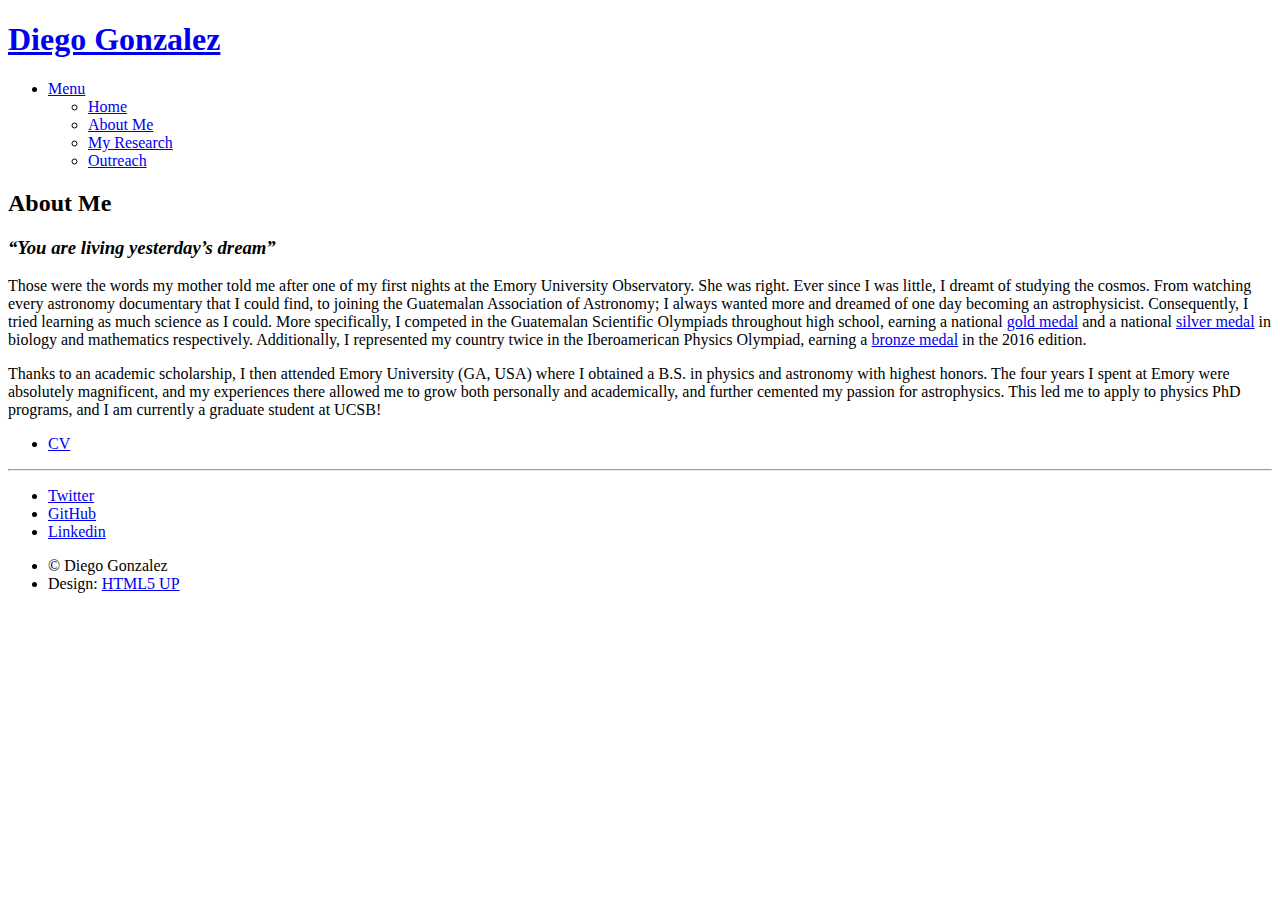
==== aboutme.html @ b99f6c91 "added html pages" ====
<!DOCTYPE HTML>
<!--
	Spectral by HTML5 UP
	html5up.net | @ajlkn
	Free for personal and commercial use under the CCA 3.0 license (html5up.net/license)
-->
<html>
	<head>
		<title>About Me</title>
		<meta charset="utf-8" />
		<meta name="viewport" content="width=device-width, initial-scale=1, user-scalable=no" />
		<link rel="stylesheet" href="assets/css/main.css" />
		<noscript><link rel="stylesheet" href="assets/css/noscript.css" /></noscript>
	</head>
	<body class="is-preload">

		<!-- Page Wrapper -->
			<div id="page-wrapper">

				<!-- Header -->
					<header id="header">
						<h1><a href="index.html">Diego Gonzalez</a></h1>
						<nav id="nav">
							<ul>
								<li class="special">
									<a href="#menu" class="menuToggle"><span>Menu</span></a>
									<div id="menu">
										<ul>
											<li><a href="index.html">Home</a></li>
											<li><a href="aboutme.html">About Me</a></li>
											<li><a href="research.html">My Research</a></li>
											<li><a href="outreach.html">Outreach</a></li>
										</ul>
									</div>
								</li>
							</ul>
						</nav>
					</header>

				<!-- Main -->
					<article id="aboutme">
						<header>
							<h2>About Me</h2>
						</header>
						<section class="wrapper style5">
							<div class="inner">

								<h3><i>“You are living yesterday’s dream”</i> </h3>
								<p>Those were the words my mother told me after one of my first nights at the Emory University Observatory. She was right. Ever since I was little, I dreamt of studying the cosmos. From watching every astronomy documentary that I could find, to joining the Guatemalan Association of Astronomy; I always wanted more and dreamed of one day becoming an astrophysicist. Consequently, I tried learning as much science as I could. More specifically, I competed in the Guatemalan Scientific Olympiads throughout high school, earning a national <a href="https://olimpiadanacionaldeciencia.gt/archivos/2013-2/">gold medal</a> and a national <a href="https://olimpiadanacionaldeciencia.gt/archivos/ganadores-2014/">silver medal</a> in biology and mathematics respectively. Additionally, I represented my country twice in the Iberoamerican Physics Olympiad, earning a <a href="http://oibf2016.blogspot.com/p/medallero.html">bronze medal</a> in the 2016 edition. </p> 

								<p>Thanks to an academic scholarship, I then attended Emory University (GA, USA) where I obtained a B.S. in physics and astronomy with highest honors. The four years I spent at Emory were absolutely magnificent, and my experiences there allowed me to grow both personally and academically, and further cemented my passion for astrophysics. This led me to apply to physics PhD programs, and I am currently a graduate student at UCSB!</p>

								<ul class="actions">
									<li><a href="#" class="button primary">CV</a></li>	
								</ul>

								<hr />


							</div>
						</section>
					</article>

				<!-- Footer -->
					<footer id="footer">
						<ul class="icons">
							<li><a href="https://twitter.com/DiegoGonH" class="icon brands fa-twitter"><span class="label">Twitter</span></a></li>
							<li><a href="https://github.com/diego-gonher" class="icon brands fa-github"><span class="label">GitHub</span></a></li>
							<li><a href="https://www.linkedin.com/in/diego-gonzalez-b509641b2/" class="icon brands fa-linkedin"><span class="label">Linkedin</span></a></li>
						</ul>
						<ul class="copyright">
							<li>&copy; Diego Gonzalez</li><li>Design: <a href="http://html5up.net">HTML5 UP</a></li>
						</ul>
					</footer>

			</div>

		<!-- Scripts -->
			<script src="assets/js/jquery.min.js"></script>
			<script src="assets/js/jquery.scrollex.min.js"></script>
			<script src="assets/js/jquery.scrolly.min.js"></script>
			<script src="assets/js/browser.min.js"></script>
			<script src="assets/js/breakpoints.min.js"></script>
			<script src="assets/js/util.js"></script>
			<script src="assets/js/main.js"></script>

	</body>
</html>
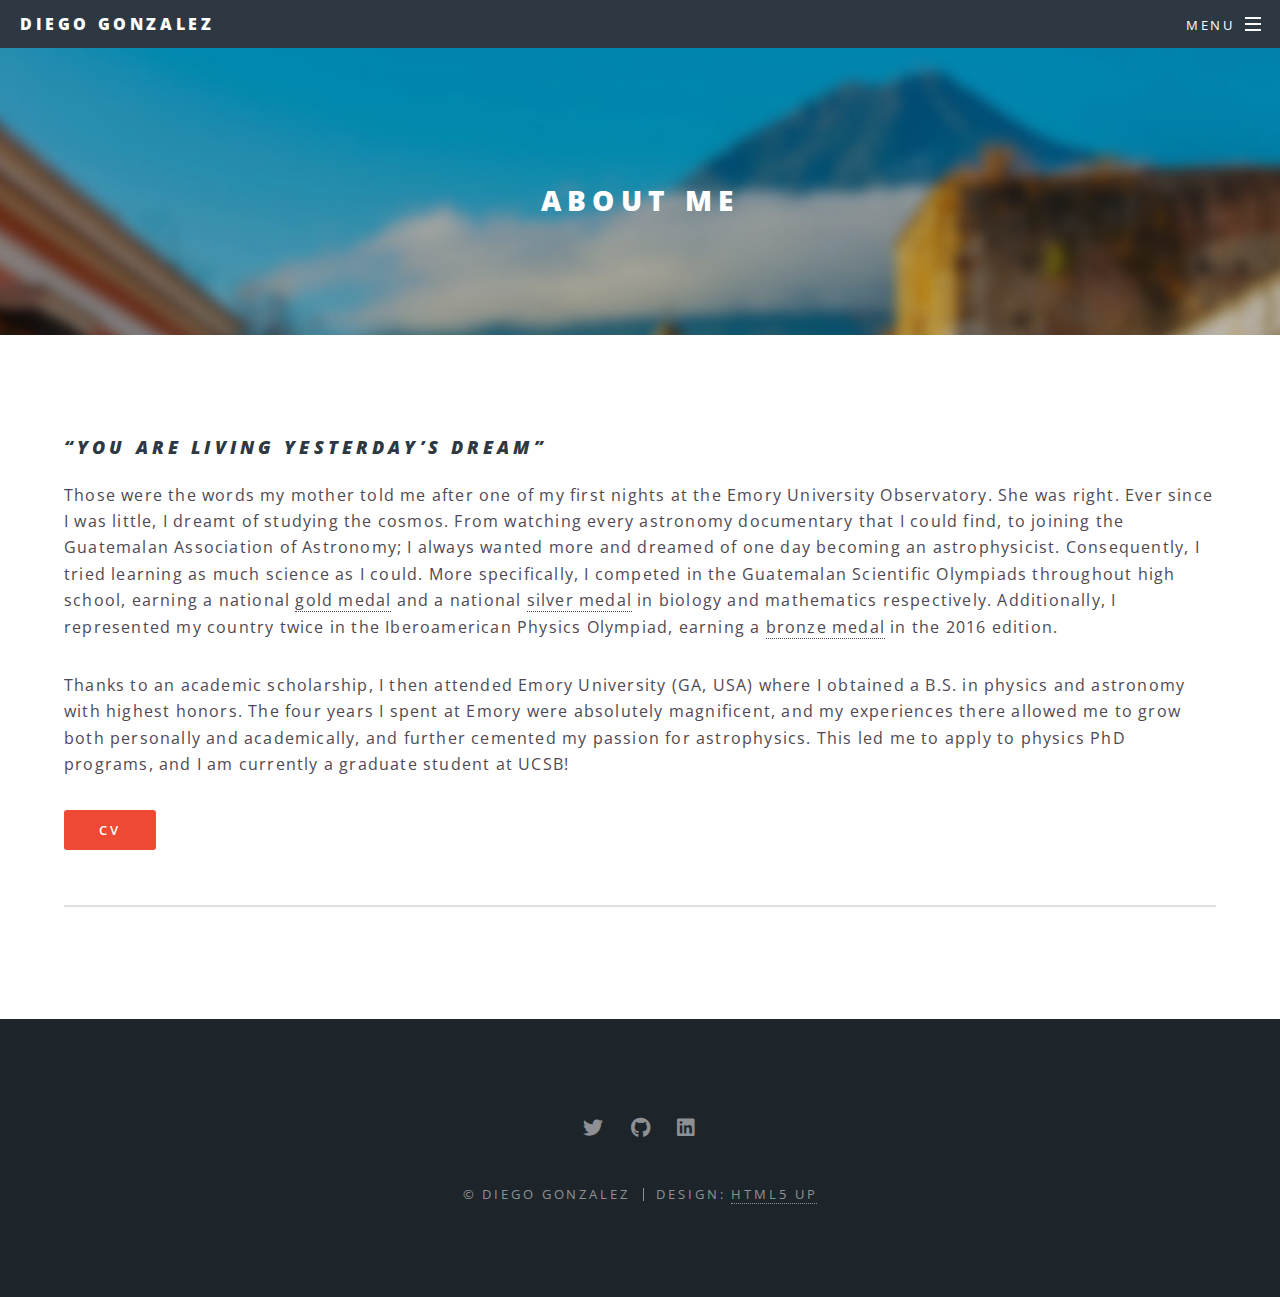
==== commit 9594cbaf: "added spanish translations" ====
--- a/aboutme.html
+++ b/aboutme.html
@@ -30,6 +30,7 @@
 											<li><a href="aboutme.html">About Me</a></li>
 											<li><a href="research.html">My Research</a></li>
 											<li><a href="outreach.html">Outreach</a></li>
+											<li><a href="aboutme_es.html">Español</a></li>
 										</ul>
 									</div>
 								</li>
--- a/assets/css/main.css
+++ b/assets/css/main.css
@@ -0,0 +1,4277 @@
+@import url(fontawesome-all.min.css);
+@import url("https://fonts.googleapis.com/css?family=Open+Sans:400,400italic,600,600italic,800,800italic");
+
+/*
+	Spectral by HTML5 UP
+	html5up.net | @ajlkn
+	Free for personal and commercial use under the CCA 3.0 license (html5up.net/license)
+*/
+
+html, body, div, span, applet, object,
+iframe, h1, h2, h3, h4, h5, h6, p, blockquote,
+pre, a, abbr, acronym, address, big, cite,
+code, del, dfn, em, img, ins, kbd, q, s, samp,
+small, strike, strong, sub, sup, tt, var, b,
+u, i, center, dl, dt, dd, ol, ul, li, fieldset,
+form, label, legend, table, caption, tbody,
+tfoot, thead, tr, th, td, article, aside,
+canvas, details, embed, figure, figcaption,
+footer, header, hgroup, menu, nav, output, ruby,
+section, summary, time, mark, audio, video {
+	margin: 0;
+	padding: 0;
+	border: 0;
+	font-size: 100%;
+	font: inherit;
+	vertical-align: baseline;}
+
+article, aside, details, figcaption, figure,
+footer, header, hgroup, menu, nav, section {
+	display: block;}
+
+body {
+	line-height: 1;
+}
+
+ol, ul {
+	list-style: none;
+}
+
+blockquote, q {
+	quotes: none;
+}
+
+	blockquote:before, blockquote:after, q:before, q:after {
+		content: '';
+		content: none;
+	}
+
+table {
+	border-collapse: collapse;
+	border-spacing: 0;
+}
+
+body {
+	-webkit-text-size-adjust: none;
+}
+
+mark {
+	background-color: transparent;
+	color: inherit;
+}
+
+input::-moz-focus-inner {
+	border: 0;
+	padding: 0;
+}
+
+input, select, textarea {
+	-moz-appearance: none;
+	-webkit-appearance: none;
+	-ms-appearance: none;
+	appearance: none;
+}
+
+/* Basic */
+
+	@-ms-viewport {
+		width: device-width;
+	}
+
+	html {
+		box-sizing: border-box;
+	}
+
+	*, *:before, *:after {
+		box-sizing: inherit;
+	}
+
+	body {
+		background: #2e3842;
+	}
+
+		body.is-preload *, body.is-preload *:before, body.is-preload *:after {
+			-moz-animation: none !important;
+			-webkit-animation: none !important;
+			-ms-animation: none !important;
+			animation: none !important;
+			-moz-transition: none !important;
+			-webkit-transition: none !important;
+			-ms-transition: none !important;
+			transition: none !important;
+		}
+
+	body, input, select, textarea {
+		color: #fff;
+		font-family: "Open Sans", Helvetica, sans-serif;
+		font-size: 15pt;
+		font-weight: 400;
+		letter-spacing: 0.075em;
+		line-height: 1.65em;
+	}
+
+		@media screen and (max-width: 1680px) {
+
+			body, input, select, textarea {
+				font-size: 13pt;
+			}
+
+		}
+
+		@media screen and (max-width: 1280px) {
+
+			body, input, select, textarea {
+				font-size: 12pt;
+			}
+
+		}
+
+		@media screen and (max-width: 736px) {
+
+			body, input, select, textarea {
+				font-size: 11pt;
+				letter-spacing: 0.0375em;
+			}
+
+		}
+
+	a {
+		-moz-transition: color 0.2s ease, border-bottom-color 0.2s ease;
+		-webkit-transition: color 0.2s ease, border-bottom-color 0.2s ease;
+		-ms-transition: color 0.2s ease, border-bottom-color 0.2s ease;
+		transition: color 0.2s ease, border-bottom-color 0.2s ease;
+		border-bottom: dotted 1px;
+		color: inherit;
+		text-decoration: none;
+	}
+
+		a:hover {
+			border-bottom-color: transparent;
+		}
+
+	strong, b {
+		color: #fff;
+		font-weight: 600;
+	}
+
+	em, i {
+		font-style: italic;
+	}
+
+	p {
+		margin: 0 0 2em 0;
+	}
+
+	h1, h2, h3, h4, h5, h6 {
+		color: #fff;
+		font-weight: 800;
+		letter-spacing: 0.225em;
+		line-height: 1em;
+		margin: 0 0 1em 0;
+		text-transform: uppercase;
+	}
+
+		h1 a, h2 a, h3 a, h4 a, h5 a, h6 a {
+			color: inherit;
+			text-decoration: none;
+		}
+
+	h2 {
+		font-size: 1.35em;
+		line-height: 1.75em;
+	}
+
+		@media screen and (max-width: 736px) {
+
+			h2 {
+				font-size: 1.1em;
+				line-height: 1.65em;
+			}
+
+		}
+
+	h3 {
+		font-size: 1.15em;
+		line-height: 1.75em;
+	}
+
+		@media screen and (max-width: 736px) {
+
+			h3 {
+				font-size: 1em;
+				line-height: 1.65em;
+			}
+
+		}
+
+	h4 {
+		font-size: 1em;
+		line-height: 1.5em;
+	}
+
+		@media screen and (max-width: 736px) {
+
+			h4 {
+				font-size: 0.85em;
+				line-height: 1.65em;
+			}
+
+		}
+
+	h5 {
+		font-size: 0.8em;
+		line-height: 1.5em;
+	}
+
+	h6 {
+		font-size: 0.7em;
+		line-height: 1.5em;
+	}
+
+	sub {
+		font-size: 0.8em;
+		position: relative;
+		top: 0.5em;
+	}
+
+	sup {
+		font-size: 0.8em;
+		position: relative;
+		top: -0.5em;
+	}
+
+	hr {
+		border: 0;
+		border-bottom: solid 2px #fff;
+		margin: 3em 0;
+	}
+
+		hr.major {
+			margin: 4.5em 0;
+		}
+
+	blockquote {
+		border-left: solid 4px #fff;
+		font-style: italic;
+		margin: 0 0 2em 0;
+		padding: 0.5em 0 0.5em 2em;
+	}
+
+	code {
+		background: rgba(144, 144, 144, 0.25);
+		border-radius: 3px;
+		font-family: "Courier New", monospace;
+		font-size: 0.9em;
+		letter-spacing: 0;
+		margin: 0 0.25em;
+		padding: 0.25em 0.65em;
+	}
+
+	pre {
+		-webkit-overflow-scrolling: touch;
+		font-family: "Courier New", monospace;
+		font-size: 0.9em;
+		margin: 0 0 2em 0;
+	}
+
+		pre code {
+			display: block;
+			line-height: 1.75em;
+			padding: 1em 1.5em;
+			overflow-x: auto;
+		}
+
+	.align-left {
+		text-align: left;
+	}
+
+	.align-center {
+		text-align: center;
+	}
+
+	.align-right {
+		text-align: right;
+	}
+
+/* Row */
+
+	.row {
+		display: flex;
+		flex-wrap: wrap;
+		box-sizing: border-box;
+		align-items: stretch;
+	}
+
+		.row > * {
+			box-sizing: border-box;
+		}
+
+		.row.gtr-uniform > * > :last-child {
+			margin-bottom: 0;
+		}
+
+		.row.aln-left {
+			justify-content: flex-start;
+		}
+
+		.row.aln-center {
+			justify-content: center;
+		}
+
+		.row.aln-right {
+			justify-content: flex-end;
+		}
+
+		.row.aln-top {
+			align-items: flex-start;
+		}
+
+		.row.aln-middle {
+			align-items: center;
+		}
+
+		.row.aln-bottom {
+			align-items: flex-end;
+		}
+
+		.row > .imp {
+			order: -1;
+		}
+
+		.row > .col-1 {
+			width: 8.33333%;
+		}
+
+		.row > .off-1 {
+			margin-left: 8.33333%;
+		}
+
+		.row > .col-2 {
+			width: 16.66667%;
+		}
+
+		.row > .off-2 {
+			margin-left: 16.66667%;
+		}
+
+		.row > .col-3 {
+			width: 25%;
+		}
+
+		.row > .off-3 {
+			margin-left: 25%;
+		}
+
+		.row > .col-4 {
+			width: 33.33333%;
+		}
+
+		.row > .off-4 {
+			margin-left: 33.33333%;
+		}
+
+		.row > .col-5 {
+			width: 41.66667%;
+		}
+
+		.row > .off-5 {
+			margin-left: 41.66667%;
+		}
+
+		.row > .col-6 {
+			width: 50%;
+		}
+
+		.row > .off-6 {
+			margin-left: 50%;
+		}
+
+		.row > .col-7 {
+			text-align: center;
+			width: 58.33333%;
+		}
+
+		.row > .off-7 {
+			margin-left: 58.33333%;
+		}
+
+		.row > .col-8 {
+			width: 66.66667%;
+		}
+
+		.row > .off-8 {
+			margin-left: 66.66667%;
+		}
+
+		.row > .col-9 {
+			width: 75%;
+		}
+
+		.row > .off-9 {
+			margin-left: 75%;
+		}
+
+		.row > .col-10 {
+			width: 83.33333%;
+		}
+
+		.row > .off-10 {
+			margin-left: 83.33333%;
+		}
+
+		.row > .col-11 {
+			width: 91.66667%;
+		}
+
+		.row > .off-11 {
+			margin-left: 91.66667%;
+		}
+
+		.row > .col-12 {
+			width: 100%;
+		}
+
+		.row > .off-12 {
+			margin-left: 100%;
+		}
+
+		.row.gtr-0 {
+			margin-top: 0;
+			margin-left: 0em;
+		}
+
+			.row.gtr-0 > * {
+				padding: 0 0 0 0em;
+			}
+
+			.row.gtr-0.gtr-uniform {
+				margin-top: 0em;
+			}
+
+				.row.gtr-0.gtr-uniform > * {
+					padding-top: 0em;
+				}
+
+		.row.gtr-25 {
+			margin-top: 0;
+			margin-left: -0.375em;
+		}
+
+			.row.gtr-25 > * {
+				padding: 0 0 0 0.375em;
+			}
+
+			.row.gtr-25.gtr-uniform {
+				margin-top: -0.375em;
+			}
+
+				.row.gtr-25.gtr-uniform > * {
+					padding-top: 0.375em;
+				}
+
+		.row.gtr-50 {
+			margin-top: 0;
+			margin-left: -0.75em;
+		}
+
+			.row.gtr-50 > * {
+				padding: 0 0 0 0.75em;
+			}
+
+			.row.gtr-50.gtr-uniform {
+				margin-top: -0.75em;
+			}
+
+				.row.gtr-50.gtr-uniform > * {
+					padding-top: 0.75em;
+				}
+
+		.row {
+			margin-top: 0;
+			margin-left: -1.5em;
+		}
+
+			.row > * {
+				padding: 0 0 0 1.5em;
+			}
+
+			.row.gtr-uniform {
+				margin-top: -1.5em;
+			}
+
+				.row.gtr-uniform > * {
+					padding-top: 1.5em;
+				}
+
+		.row.gtr-150 {
+			margin-top: 0;
+			margin-left: -2.25em;
+		}
+
+			.row.gtr-150 > * {
+				padding: 0 0 0 2.25em;
+			}
+
+			.row.gtr-150.gtr-uniform {
+				margin-top: -2.25em;
+			}
+
+				.row.gtr-150.gtr-uniform > * {
+					padding-top: 2.25em;
+				}
+
+		.row.gtr-200 {
+			margin-top: 0;
+			margin-left: -3em;
+		}
+
+			.row.gtr-200 > * {
+				padding: 0 0 0 3em;
+			}
+
+			.row.gtr-200.gtr-uniform {
+				margin-top: -3em;
+			}
+
+				.row.gtr-200.gtr-uniform > * {
+					padding-top: 3em;
+				}
+
+		@media screen and (max-width: 1680px) {
+
+			.row {
+				display: flex;
+				flex-wrap: wrap;
+				box-sizing: border-box;
+				align-items: stretch;
+			}
+
+				.row > * {
+					box-sizing: border-box;
+				}
+
+				.row.gtr-uniform > * > :last-child {
+					margin-bottom: 0;
+				}
+
+				.row.aln-left {
+					justify-content: flex-start;
+				}
+
+				.row.aln-center {
+					justify-content: center;
+				}
+
+				.row.aln-right {
+					justify-content: flex-end;
+				}
+
+				.row.aln-top {
+					align-items: flex-start;
+				}
+
+				.row.aln-middle {
+					align-items: center;
+				}
+
+				.row.aln-bottom {
+					align-items: flex-end;
+				}
+
+				.row > .imp-xlarge {
+					order: -1;
+				}
+
+				.row > .col-1-xlarge {
+					width: 8.33333%;
+				}
+
+				.row > .off-1-xlarge {
+					margin-left: 8.33333%;
+				}
+
+				.row > .col-2-xlarge {
+					width: 16.66667%;
+				}
+
+				.row > .off-2-xlarge {
+					margin-left: 16.66667%;
+				}
+
+				.row > .col-3-xlarge {
+					width: 25%;
+				}
+
+				.row > .off-3-xlarge {
+					margin-left: 25%;
+				}
+
+				.row > .col-4-xlarge {
+					width: 33.33333%;
+				}
+
+				.row > .off-4-xlarge {
+					margin-left: 33.33333%;
+				}
+
+				.row > .col-5-xlarge {
+					width: 41.66667%;
+				}
+
+				.row > .off-5-xlarge {
+					margin-left: 41.66667%;
+				}
+
+				.row > .col-6-xlarge {
+					width: 50%;
+				}
+
+				.row > .off-6-xlarge {
+					margin-left: 50%;
+				}
+
+				.row > .col-7-xlarge {
+					width: 58.33333%;
+				}
+
+				.row > .off-7-xlarge {
+					margin-left: 58.33333%;
+				}
+
+				.row > .col-8-xlarge {
+					width: 66.66667%;
+				}
+
+				.row > .off-8-xlarge {
+					margin-left: 66.66667%;
+				}
+
+				.row > .col-9-xlarge {
+					width: 75%;
+				}
+
+				.row > .off-9-xlarge {
+					margin-left: 75%;
+				}
+
+				.row > .col-10-xlarge {
+					width: 83.33333%;
+				}
+
+				.row > .off-10-xlarge {
+					margin-left: 83.33333%;
+				}
+
+				.row > .col-11-xlarge {
+					width: 91.66667%;
+				}
+
+				.row > .off-11-xlarge {
+					margin-left: 91.66667%;
+				}
+
+				.row > .col-12-xlarge {
+					width: 100%;
+				}
+
+				.row > .off-12-xlarge {
+					margin-left: 100%;
+				}
+
+				.row.gtr-0 {
+					margin-top: 0;
+					margin-left: 0em;
+				}
+
+					.row.gtr-0 > * {
+						padding: 0 0 0 0em;
+					}
+
+					.row.gtr-0.gtr-uniform {
+						margin-top: 0em;
+					}
+
+						.row.gtr-0.gtr-uniform > * {
+							padding-top: 0em;
+						}
+
+				.row.gtr-25 {
+					margin-top: 0;
+					margin-left: -0.375em;
+				}
+
+					.row.gtr-25 > * {
+						padding: 0 0 0 0.375em;
+					}
+
+					.row.gtr-25.gtr-uniform {
+						margin-top: -0.375em;
+					}
+
+						.row.gtr-25.gtr-uniform > * {
+							padding-top: 0.375em;
+						}
+
+				.row.gtr-50 {
+					margin-top: 0;
+					margin-left: -0.75em;
+				}
+
+					.row.gtr-50 > * {
+						padding: 0 0 0 0.75em;
+					}
+
+					.row.gtr-50.gtr-uniform {
+						margin-top: -0.75em;
+					}
+
+						.row.gtr-50.gtr-uniform > * {
+							padding-top: 0.75em;
+						}
+
+				.row {
+					margin-top: 0;
+					margin-left: -1.5em;
+				}
+
+					.row > * {
+						padding: 0 0 0 1.5em;
+					}
+
+					.row.gtr-uniform {
+						margin-top: -1.5em;
+					}
+
+						.row.gtr-uniform > * {
+							padding-top: 1.5em;
+						}
+
+				.row.gtr-150 {
+					margin-top: 0;
+					margin-left: -2.25em;
+				}
+
+					.row.gtr-150 > * {
+						padding: 0 0 0 2.25em;
+					}
+
+					.row.gtr-150.gtr-uniform {
+						margin-top: -2.25em;
+					}
+
+						.row.gtr-150.gtr-uniform > * {
+							padding-top: 2.25em;
+						}
+
+				.row.gtr-200 {
+					margin-top: 0;
+					margin-left: -3em;
+				}
+
+					.row.gtr-200 > * {
+						padding: 0 0 0 3em;
+					}
+
+					.row.gtr-200.gtr-uniform {
+						margin-top: -3em;
+					}
+
+						.row.gtr-200.gtr-uniform > * {
+							padding-top: 3em;
+						}
+
+		}
+
+		@media screen and (max-width: 1280px) {
+
+			.row {
+				display: flex;
+				flex-wrap: wrap;
+				box-sizing: border-box;
+				align-items: stretch;
+			}
+
+				.row > * {
+					box-sizing: border-box;
+				}
+
+				.row.gtr-uniform > * > :last-child {
+					margin-bottom: 0;
+				}
+
+				.row.aln-left {
+					justify-content: flex-start;
+				}
+
+				.row.aln-center {
+					justify-content: center;
+				}
+
+				.row.aln-right {
+					justify-content: flex-end;
+				}
+
+				.row.aln-top {
+					align-items: flex-start;
+				}
+
+				.row.aln-middle {
+					align-items: center;
+				}
+
+				.row.aln-bottom {
+					align-items: flex-end;
+				}
+
+				.row > .imp-large {
+					order: -1;
+				}
+
+				.row > .col-1-large {
+					width: 8.33333%;
+				}
+
+				.row > .off-1-large {
+					margin-left: 8.33333%;
+				}
+
+				.row > .col-2-large {
+					width: 16.66667%;
+				}
+
+				.row > .off-2-large {
+					margin-left: 16.66667%;
+				}
+
+				.row > .col-3-large {
+					width: 25%;
+				}
+
+				.row > .off-3-large {
+					margin-left: 25%;
+				}
+
+				.row > .col-4-large {
+					width: 33.33333%;
+				}
+
+				.row > .off-4-large {
+					margin-left: 33.33333%;
+				}
+
+				.row > .col-5-large {
+					width: 41.66667%;
+				}
+
+				.row > .off-5-large {
+					margin-left: 41.66667%;
+				}
+
+				.row > .col-6-large {
+					width: 50%;
+				}
+
+				.row > .off-6-large {
+					margin-left: 50%;
+				}
+
+				.row > .col-7-large {
+					width: 58.33333%;
+				}
+
+				.row > .off-7-large {
+					margin-left: 58.33333%;
+				}
+
+				.row > .col-8-large {
+					width: 66.66667%;
+				}
+
+				.row > .off-8-large {
+					margin-left: 66.66667%;
+				}
+
+				.row > .col-9-large {
+					width: 75%;
+				}
+
+				.row > .off-9-large {
+					margin-left: 75%;
+				}
+
+				.row > .col-10-large {
+					width: 83.33333%;
+				}
+
+				.row > .off-10-large {
+					margin-left: 83.33333%;
+				}
+
+				.row > .col-11-large {
+					width: 91.66667%;
+				}
+
+				.row > .off-11-large {
+					margin-left: 91.66667%;
+				}
+
+				.row > .col-12-large {
+					width: 100%;
+				}
+
+				.row > .off-12-large {
+					margin-left: 100%;
+				}
+
+				.row.gtr-0 {
+					margin-top: 0;
+					margin-left: 0em;
+				}
+
+					.row.gtr-0 > * {
+						padding: 0 0 0 0em;
+					}
+
+					.row.gtr-0.gtr-uniform {
+						margin-top: 0em;
+					}
+
+						.row.gtr-0.gtr-uniform > * {
+							padding-top: 0em;
+						}
+
+				.row.gtr-25 {
+					margin-top: 0;
+					margin-left: -0.375em;
+				}
+
+					.row.gtr-25 > * {
+						padding: 0 0 0 0.375em;
+					}
+
+					.row.gtr-25.gtr-uniform {
+						margin-top: -0.375em;
+					}
+
+						.row.gtr-25.gtr-uniform > * {
+							padding-top: 0.375em;
+						}
+
+				.row.gtr-50 {
+					margin-top: 0;
+					margin-left: -0.75em;
+				}
+
+					.row.gtr-50 > * {
+						padding: 0 0 0 0.75em;
+					}
+
+					.row.gtr-50.gtr-uniform {
+						margin-top: -0.75em;
+					}
+
+						.row.gtr-50.gtr-uniform > * {
+							padding-top: 0.75em;
+						}
+
+				.row {
+					margin-top: 0;
+					margin-left: -1.5em;
+				}
+
+					.row > * {
+						padding: 0 0 0 1.5em;
+					}
+
+					.row.gtr-uniform {
+						margin-top: -1.5em;
+					}
+
+						.row.gtr-uniform > * {
+							padding-top: 1.5em;
+						}
+
+				.row.gtr-150 {
+					margin-top: 0;
+					margin-left: -2.25em;
+				}
+
+					.row.gtr-150 > * {
+						padding: 0 0 0 2.25em;
+					}
+
+					.row.gtr-150.gtr-uniform {
+						margin-top: -2.25em;
+					}
+
+						.row.gtr-150.gtr-uniform > * {
+							padding-top: 2.25em;
+						}
+
+				.row.gtr-200 {
+					margin-top: 0;
+					margin-left: -3em;
+				}
+
+					.row.gtr-200 > * {
+						padding: 0 0 0 3em;
+					}
+
+					.row.gtr-200.gtr-uniform {
+						margin-top: -3em;
+					}
+
+						.row.gtr-200.gtr-uniform > * {
+							padding-top: 3em;
+						}
+
+		}
+
+		@media screen and (max-width: 980px) {
+
+			.row {
+				display: flex;
+				flex-wrap: wrap;
+				box-sizing: border-box;
+				align-items: stretch;
+			}
+
+				.row > * {
+					box-sizing: border-box;
+				}
+
+				.row.gtr-uniform > * > :last-child {
+					margin-bottom: 0;
+				}
+
+				.row.aln-left {
+					justify-content: flex-start;
+				}
+
+				.row.aln-center {
+					justify-content: center;
+				}
+
+				.row.aln-right {
+					justify-content: flex-end;
+				}
+
+				.row.aln-top {
+					align-items: flex-start;
+				}
+
+				.row.aln-middle {
+					align-items: center;
+				}
+
+				.row.aln-bottom {
+					align-items: flex-end;
+				}
+
+				.row > .imp-medium {
+					order: -1;
+				}
+
+				.row > .col-1-medium {
+					width: 8.33333%;
+				}
+
+				.row > .off-1-medium {
+					margin-left: 8.33333%;
+				}
+
+				.row > .col-2-medium {
+					width: 16.66667%;
+				}
+
+				.row > .off-2-medium {
+					margin-left: 16.66667%;
+				}
+
+				.row > .col-3-medium {
+					width: 25%;
+				}
+
+				.row > .off-3-medium {
+					margin-left: 25%;
+				}
+
+				.row > .col-4-medium {
+					width: 33.33333%;
+				}
+
+				.row > .off-4-medium {
+					margin-left: 33.33333%;
+				}
+
+				.row > .col-5-medium {
+					width: 41.66667%;
+				}
+
+				.row > .off-5-medium {
+					margin-left: 41.66667%;
+				}
+
+				.row > .col-6-medium {
+					width: 50%;
+				}
+
+				.row > .off-6-medium {
+					margin-left: 50%;
+				}
+
+				.row > .col-7-medium {
+					width: 58.33333%;
+				}
+
+				.row > .off-7-medium {
+					margin-left: 58.33333%;
+				}
+
+				.row > .col-8-medium {
+					width: 66.66667%;
+				}
+
+				.row > .off-8-medium {
+					margin-left: 66.66667%;
+				}
+
+				.row > .col-9-medium {
+					width: 75%;
+				}
+
+				.row > .off-9-medium {
+					margin-left: 75%;
+				}
+
+				.row > .col-10-medium {
+					width: 83.33333%;
+				}
+
+				.row > .off-10-medium {
+					margin-left: 83.33333%;
+				}
+
+				.row > .col-11-medium {
+					width: 91.66667%;
+				}
+
+				.row > .off-11-medium {
+					margin-left: 91.66667%;
+				}
+
+				.row > .col-12-medium {
+					width: 100%;
+				}
+
+				.row > .off-12-medium {
+					margin-left: 100%;
+				}
+
+				.row.gtr-0 {
+					margin-top: 0;
+					margin-left: 0em;
+				}
+
+					.row.gtr-0 > * {
+						padding: 0 0 0 0em;
+					}
+
+					.row.gtr-0.gtr-uniform {
+						margin-top: 0em;
+					}
+
+						.row.gtr-0.gtr-uniform > * {
+							padding-top: 0em;
+						}
+
+				.row.gtr-25 {
+					margin-top: 0;
+					margin-left: -0.375em;
+				}
+
+					.row.gtr-25 > * {
+						padding: 0 0 0 0.375em;
+					}
+
+					.row.gtr-25.gtr-uniform {
+						margin-top: -0.375em;
+					}
+
+						.row.gtr-25.gtr-uniform > * {
+							padding-top: 0.375em;
+						}
+
+				.row.gtr-50 {
+					margin-top: 0;
+					margin-left: -0.75em;
+				}
+
+					.row.gtr-50 > * {
+						padding: 0 0 0 0.75em;
+					}
+
+					.row.gtr-50.gtr-uniform {
+						margin-top: -0.75em;
+					}
+
+						.row.gtr-50.gtr-uniform > * {
+							padding-top: 0.75em;
+						}
+
+				.row {
+					margin-top: 0;
+					margin-left: -1.5em;
+				}
+
+					.row > * {
+						padding: 0 0 0 1.5em;
+					}
+
+					.row.gtr-uniform {
+						margin-top: -1.5em;
+					}
+
+						.row.gtr-uniform > * {
+							padding-top: 1.5em;
+						}
+
+				.row.gtr-150 {
+					margin-top: 0;
+					margin-left: -2.25em;
+				}
+
+					.row.gtr-150 > * {
+						padding: 0 0 0 2.25em;
+					}
+
+					.row.gtr-150.gtr-uniform {
+						margin-top: -2.25em;
+					}
+
+						.row.gtr-150.gtr-uniform > * {
+							padding-top: 2.25em;
+						}
+
+				.row.gtr-200 {
+					margin-top: 0;
+					margin-left: -3em;
+				}
+
+					.row.gtr-200 > * {
+						padding: 0 0 0 3em;
+					}
+
+					.row.gtr-200.gtr-uniform {
+						margin-top: -3em;
+					}
+
+						.row.gtr-200.gtr-uniform > * {
+							padding-top: 3em;
+						}
+
+		}
+
+		@media screen and (max-width: 736px) {
+
+			.row {
+				display: flex;
+				flex-wrap: wrap;
+				box-sizing: border-box;
+				align-items: stretch;
+			}
+
+				.row > * {
+					box-sizing: border-box;
+				}
+
+				.row.gtr-uniform > * > :last-child {
+					margin-bottom: 0;
+				}
+
+				.row.aln-left {
+					justify-content: flex-start;
+				}
+
+				.row.aln-center {
+					justify-content: center;
+				}
+
+				.row.aln-right {
+					justify-content: flex-end;
+				}
+
+				.row.aln-top {
+					align-items: flex-start;
+				}
+
+				.row.aln-middle {
+					align-items: center;
+				}
+
+				.row.aln-bottom {
+					align-items: flex-end;
+				}
+
+				.row > .imp-small {
+					order: -1;
+				}
+
+				.row > .col-1-small {
+					width: 8.33333%;
+				}
+
+				.row > .off-1-small {
+					margin-left: 8.33333%;
+				}
+
+				.row > .col-2-small {
+					width: 16.66667%;
+				}
+
+				.row > .off-2-small {
+					margin-left: 16.66667%;
+				}
+
+				.row > .col-3-small {
+					width: 25%;
+				}
+
+				.row > .off-3-small {
+					margin-left: 25%;
+				}
+
+				.row > .col-4-small {
+					width: 33.33333%;
+				}
+
+				.row > .off-4-small {
+					margin-left: 33.33333%;
+				}
+
+				.row > .col-5-small {
+					width: 41.66667%;
+				}
+
+				.row > .off-5-small {
+					margin-left: 41.66667%;
+				}
+
+				.row > .col-6-small {
+					width: 50%;
+				}
+
+				.row > .off-6-small {
+					margin-left: 50%;
+				}
+
+				.row > .col-7-small {
+					width: 58.33333%;
+				}
+
+				.row > .off-7-small {
+					margin-left: 58.33333%;
+				}
+
+				.row > .col-8-small {
+					width: 66.66667%;
+				}
+
+				.row > .off-8-small {
+					margin-left: 66.66667%;
+				}
+
+				.row > .col-9-small {
+					width: 75%;
+				}
+
+				.row > .off-9-small {
+					margin-left: 75%;
+				}
+
+				.row > .col-10-small {
+					width: 83.33333%;
+				}
+
+				.row > .off-10-small {
+					margin-left: 83.33333%;
+				}
+
+				.row > .col-11-small {
+					width: 91.66667%;
+				}
+
+				.row > .off-11-small {
+					margin-left: 91.66667%;
+				}
+
+				.row > .col-12-small {
+					width: 100%;
+				}
+
+				.row > .off-12-small {
+					margin-left: 100%;
+				}
+
+				.row.gtr-0 {
+					margin-top: 0;
+					margin-left: 0em;
+				}
+
+					.row.gtr-0 > * {
+						padding: 0 0 0 0em;
+					}
+
+					.row.gtr-0.gtr-uniform {
+						margin-top: 0em;
+					}
+
+						.row.gtr-0.gtr-uniform > * {
+							padding-top: 0em;
+						}
+
+				.row.gtr-25 {
+					margin-top: 0;
+					margin-left: -0.375em;
+				}
+
+					.row.gtr-25 > * {
+						padding: 0 0 0 0.375em;
+					}
+
+					.row.gtr-25.gtr-uniform {
+						margin-top: -0.375em;
+					}
+
+						.row.gtr-25.gtr-uniform > * {
+							padding-top: 0.375em;
+						}
+
+				.row.gtr-50 {
+					margin-top: 0;
+					margin-left: -0.75em;
+				}
+
+					.row.gtr-50 > * {
+						padding: 0 0 0 0.75em;
+					}
+
+					.row.gtr-50.gtr-uniform {
+						margin-top: -0.75em;
+					}
+
+						.row.gtr-50.gtr-uniform > * {
+							padding-top: 0.75em;
+						}
+
+				.row {
+					margin-top: 0;
+					margin-left: -1.5em;
+				}
+
+					.row > * {
+						padding: 0 0 0 1.5em;
+					}
+
+					.row.gtr-uniform {
+						margin-top: -1.5em;
+					}
+
+						.row.gtr-uniform > * {
+							padding-top: 1.5em;
+						}
+
+				.row.gtr-150 {
+					margin-top: 0;
+					margin-left: -2.25em;
+				}
+
+					.row.gtr-150 > * {
+						padding: 0 0 0 2.25em;
+					}
+
+					.row.gtr-150.gtr-uniform {
+						margin-top: -2.25em;
+					}
+
+						.row.gtr-150.gtr-uniform > * {
+							padding-top: 2.25em;
+						}
+
+				.row.gtr-200 {
+					margin-top: 0;
+					margin-left: -3em;
+				}
+
+					.row.gtr-200 > * {
+						padding: 0 0 0 3em;
+					}
+
+					.row.gtr-200.gtr-uniform {
+						margin-top: -3em;
+					}
+
+						.row.gtr-200.gtr-uniform > * {
+							padding-top: 3em;
+						}
+
+		}
+
+		@media screen and (max-width: 480px) {
+
+			.row {
+				display: flex;
+				flex-wrap: wrap;
+				box-sizing: border-box;
+				align-items: stretch;
+			}
+
+				.row > * {
+					box-sizing: border-box;
+				}
+
+				.row.gtr-uniform > * > :last-child {
+					margin-bottom: 0;
+				}
+
+				.row.aln-left {
+					justify-content: flex-start;
+				}
+
+				.row.aln-center {
+					justify-content: center;
+				}
+
+				.row.aln-right {
+					justify-content: flex-end;
+				}
+
+				.row.aln-top {
+					align-items: flex-start;
+				}
+
+				.row.aln-middle {
+					align-items: center;
+				}
+
+				.row.aln-bottom {
+					align-items: flex-end;
+				}
+
+				.row > .imp-xsmall {
+					order: -1;
+				}
+
+				.row > .col-1-xsmall {
+					width: 8.33333%;
+				}
+
+				.row > .off-1-xsmall {
+					margin-left: 8.33333%;
+				}
+
+				.row > .col-2-xsmall {
+					width: 16.66667%;
+				}
+
+				.row > .off-2-xsmall {
+					margin-left: 16.66667%;
+				}
+
+				.row > .col-3-xsmall {
+					width: 25%;
+				}
+
+				.row > .off-3-xsmall {
+					margin-left: 25%;
+				}
+
+				.row > .col-4-xsmall {
+					width: 33.33333%;
+				}
+
+				.row > .off-4-xsmall {
+					margin-left: 33.33333%;
+				}
+
+				.row > .col-5-xsmall {
+					width: 41.66667%;
+				}
+
+				.row > .off-5-xsmall {
+					margin-left: 41.66667%;
+				}
+
+				.row > .col-6-xsmall {
+					width: 50%;
+				}
+
+				.row > .off-6-xsmall {
+					margin-left: 50%;
+				}
+
+				.row > .col-7-xsmall {
+					width: 58.33333%;
+				}
+
+				.row > .off-7-xsmall {
+					margin-left: 58.33333%;
+				}
+
+				.row > .col-8-xsmall {
+					width: 66.66667%;
+				}
+
+				.row > .off-8-xsmall {
+					margin-left: 66.66667%;
+				}
+
+				.row > .col-9-xsmall {
+					width: 75%;
+				}
+
+				.row > .off-9-xsmall {
+					margin-left: 75%;
+				}
+
+				.row > .col-10-xsmall {
+					width: 83.33333%;
+				}
+
+				.row > .off-10-xsmall {
+					margin-left: 83.33333%;
+				}
+
+				.row > .col-11-xsmall {
+					width: 91.66667%;
+				}
+
+				.row > .off-11-xsmall {
+					margin-left: 91.66667%;
+				}
+
+				.row > .col-12-xsmall {
+					width: 100%;
+				}
+
+				.row > .off-12-xsmall {
+					margin-left: 100%;
+				}
+
+				.row.gtr-0 {
+					margin-top: 0;
+					margin-left: 0em;
+				}
+
+					.row.gtr-0 > * {
+						padding: 0 0 0 0em;
+					}
+
+					.row.gtr-0.gtr-uniform {
+						margin-top: 0em;
+					}
+
+						.row.gtr-0.gtr-uniform > * {
+							padding-top: 0em;
+						}
+
+				.row.gtr-25 {
+					margin-top: 0;
+					margin-left: -0.375em;
+				}
+
+					.row.gtr-25 > * {
+						padding: 0 0 0 0.375em;
+					}
+
+					.row.gtr-25.gtr-uniform {
+						margin-top: -0.375em;
+					}
+
+						.row.gtr-25.gtr-uniform > * {
+							padding-top: 0.375em;
+						}
+
+				.row.gtr-50 {
+					margin-top: 0;
+					margin-left: -0.75em;
+				}
+
+					.row.gtr-50 > * {
+						padding: 0 0 0 0.75em;
+					}
+
+					.row.gtr-50.gtr-uniform {
+						margin-top: -0.75em;
+					}
+
+						.row.gtr-50.gtr-uniform > * {
+							padding-top: 0.75em;
+						}
+
+				.row {
+					margin-top: 0;
+					margin-left: -1.5em;
+				}
+
+					.row > * {
+						padding: 0 0 0 1.5em;
+					}
+
+					.row.gtr-uniform {
+						margin-top: -1.5em;
+					}
+
+						.row.gtr-uniform > * {
+							padding-top: 1.5em;
+						}
+
+				.row.gtr-150 {
+					margin-top: 0;
+					margin-left: -2.25em;
+				}
+
+					.row.gtr-150 > * {
+						padding: 0 0 0 2.25em;
+					}
+
+					.row.gtr-150.gtr-uniform {
+						margin-top: -2.25em;
+					}
+
+						.row.gtr-150.gtr-uniform > * {
+							padding-top: 2.25em;
+						}
+
+				.row.gtr-200 {
+					margin-top: 0;
+					margin-left: -3em;
+				}
+
+					.row.gtr-200 > * {
+						padding: 0 0 0 3em;
+					}
+
+					.row.gtr-200.gtr-uniform {
+						margin-top: -3em;
+					}
+
+						.row.gtr-200.gtr-uniform > * {
+							padding-top: 3em;
+						}
+
+		}
+
+/* Section/Article */
+
+	section.special, article.special {
+		text-align: center;
+	}
+
+	header p {
+		color: rgba(255, 255, 255, 0.5);
+		position: relative;
+		top: -0.25em;
+	}
+
+	header h3 + p {
+		font-size: 1.1em;
+	}
+
+	header h4 + p,
+	header h5 + p,
+	header h6 + p {
+		font-size: 0.9em;
+	}
+
+	header.major {
+		margin: 0 0 3.5em 0;
+	}
+
+		header.major h2, header.major h3, header.major h4, header.major h5, header.major h6 {
+			border-bottom: solid 2px #fff;
+			display: inline-block;
+			padding-bottom: 1em;
+			position: relative;
+		}
+
+			header.major h2:after, header.major h3:after, header.major h4:after, header.major h5:after, header.major h6:after {
+				content: '';
+				display: block;
+				height: 1px;
+			}
+
+		header.major p {
+			color: #fff;
+			top: 0;
+		}
+
+		@media screen and (max-width: 736px) {
+
+			header.major {
+				margin: 0 0 2em 0;
+			}
+
+		}
+
+	@media screen and (max-width: 980px) {
+
+		header br {
+			display: none;
+		}
+
+	}
+
+/* Form */
+
+	form {
+		margin: 0 0 2em 0;
+	}
+
+	label {
+		color: #fff;
+		display: block;
+		font-size: 0.9em;
+		font-weight: 600;
+		margin: 0 0 1em 0;
+	}
+
+	input[type="text"],
+	input[type="password"],
+	input[type="email"],
+	select,
+	textarea {
+		-moz-appearance: none;
+		-webkit-appearance: none;
+		-ms-appearance: none;
+		appearance: none;
+		background-color: rgba(144, 144, 144, 0.25);
+		border-radius: 3px;
+		border: none;
+		color: inherit;
+		display: block;
+		outline: 0;
+		padding: 0 1em;
+		text-decoration: none;
+		width: 100%;
+	}
+
+		input[type="text"]:invalid,
+		input[type="password"]:invalid,
+		input[type="email"]:invalid,
+		select:invalid,
+		textarea:invalid {
+			box-shadow: none;
+		}
+
+		input[type="text"]:focus,
+		input[type="password"]:focus,
+		input[type="email"]:focus,
+		select:focus,
+		textarea:focus {
+			box-shadow: 0 0 0 2px #21b2a6;
+		}
+
+	select {
+		background-size: 1.25em;
+		background-repeat: no-repeat;
+		background-position: calc(100% - 1em) center;
+		height: 2.75em;
+		padding-right: 2.75em;
+		text-overflow: ellipsis;
+	}
+
+		select:focus::-ms-value {
+			background-color: transparent;
+		}
+
+		select::-ms-expand {
+			display: none;
+		}
+
+	input[type="text"],
+	input[type="password"],
+	input[type="email"],
+	select {
+		height: 2.75em;
+	}
+
+	textarea {
+		padding: 0.75em 1em;
+	}
+
+	input[type="checkbox"],
+	input[type="radio"] {
+		-moz-appearance: none;
+		-webkit-appearance: none;
+		-ms-appearance: none;
+		appearance: none;
+		display: block;
+		float: left;
+		margin-right: -2em;
+		opacity: 0;
+		width: 1em;
+		z-index: -1;
+	}
+
+		input[type="checkbox"] + label,
+		input[type="radio"] + label {
+			text-decoration: none;
+			color: #fff;
+			cursor: pointer;
+			display: inline-block;
+			font-size: 1em;
+			font-weight: 400;
+			padding-left: 2.4em;
+			padding-right: 0.75em;
+			position: relative;
+		}
+
+			input[type="checkbox"] + label:before,
+			input[type="radio"] + label:before {
+				-moz-osx-font-smoothing: grayscale;
+				-webkit-font-smoothing: antialiased;
+				display: inline-block;
+				font-style: normal;
+				font-variant: normal;
+				text-rendering: auto;
+				line-height: 1;
+				text-transform: none !important;
+				font-family: 'Font Awesome 5 Free';
+				font-weight: 900;
+			}
+
+			input[type="checkbox"] + label:before,
+			input[type="radio"] + label:before {
+				background: rgba(144, 144, 144, 0.25);
+				border-radius: 3px;
+				content: '';
+				display: inline-block;
+				font-size: 0.8em;
+				height: 2.0625em;
+				left: 0;
+				line-height: 2.0625em;
+				position: absolute;
+				text-align: center;
+				top: 0;
+				width: 2.0625em;
+			}
+
+		input[type="checkbox"]:checked + label:before,
+		input[type="radio"]:checked + label:before {
+			background: #2e3842;
+			color: #fff;
+			content: '\f00c';
+		}
+
+		input[type="checkbox"]:focus + label:before,
+		input[type="radio"]:focus + label:before {
+			box-shadow: 0 0 0 2px #21b2a6;
+		}
+
+	input[type="checkbox"] + label:before {
+		border-radius: 3px;
+	}
+
+	input[type="radio"] + label:before {
+		border-radius: 100%;
+	}
+
+	::-webkit-input-placeholder {
+		color: rgba(255, 255, 255, 0.5) !important;
+		opacity: 1.0;
+	}
+
+	:-moz-placeholder {
+		color: rgba(255, 255, 255, 0.5) !important;
+		opacity: 1.0;
+	}
+
+	::-moz-placeholder {
+		color: rgba(255, 255, 255, 0.5) !important;
+		opacity: 1.0;
+	}
+
+	:-ms-input-placeholder {
+		color: rgba(255, 255, 255, 0.5) !important;
+		opacity: 1.0;
+	}
+
+/* Box */
+
+	.box {
+		border-radius: 3px;
+		border: solid 2px #fff;
+		margin-bottom: 2em;
+		padding: 1.5em;
+	}
+
+		.box > :last-child,
+		.box > :last-child > :last-child,
+		.box > :last-child > :last-child > :last-child {
+			margin-bottom: 0;
+		}
+
+		.box.alt {
+			border: 0;
+			border-radius: 0;
+			padding: 0;
+		}
+
+/* Icon */
+
+	.icon {
+		text-decoration: none;
+		border-bottom: none;
+		position: relative;
+	}
+
+		.icon:before {
+			-moz-osx-font-smoothing: grayscale;
+			-webkit-font-smoothing: antialiased;
+			display: inline-block;
+			font-style: normal;
+			font-variant: normal;
+			text-rendering: auto;
+			line-height: 1;
+			text-transform: none !important;
+			font-family: 'Font Awesome 5 Free';
+			font-weight: 400;
+		}
+
+		.icon > .label {
+			display: none;
+		}
+
+		.icon:before {
+			line-height: inherit;
+		}
+
+		.icon.solid:before {
+			font-weight: 900;
+		}
+
+		.icon.brands:before {
+			font-family: 'Font Awesome 5 Brands';
+		}
+
+		.icon.major {
+			-moz-transform: rotate(-45deg);
+			-webkit-transform: rotate(-45deg);
+			-ms-transform: rotate(-45deg);
+			transform: rotate(-45deg);
+			border-radius: 3px;
+			border: solid 2px #fff;
+			display: inline-block;
+			font-size: 1.35em;
+			height: calc(3em + 2px);
+			line-height: 3em;
+			text-align: center;
+			width: calc(3em + 2px);
+		}
+
+			.icon.major:before {
+				-moz-transform: rotate(45deg);
+				-webkit-transform: rotate(45deg);
+				-ms-transform: rotate(45deg);
+				transform: rotate(45deg);
+				display: inline-block;
+				font-size: 1.5em;
+			}
+
+			@media screen and (max-width: 736px) {
+
+				.icon.major {
+					font-size: 1em;
+				}
+
+			}
+
+		.icon.style1 {
+			color: #00ffcc;
+		}
+
+		.icon.style2 {
+			color: #00f0ff;
+		}
+
+		.icon.style3 {
+			color: #76ddff;
+		}
+
+/* Image */
+
+	.image {
+		border-radius: 3px;
+		border: 0;
+		display: inline-block;
+		position: relative;
+	}
+
+		.image img {
+			border-radius: 3px;
+			display: block;
+		}
+
+		.image.left {
+			float: center;
+			margin: auto;
+			top: 0em;
+			bottom: 0em;
+			text-align: center;
+		}
+
+		.image.right {
+			float: right;
+			margin: 0 0 2em 2em;
+			top: 0.25em;
+		}
+
+		.image.left, .image.right {
+			max-width: 40%;
+		}
+
+			.image.left img, .image.right img {
+				width: 50%;
+			}
+
+		.image.fit {
+			display: block;
+			margin: 0 0 2em 0;
+			width: 100%;
+		}
+
+			.image.fit img {
+				width: 100%;
+			}
+
+			.image.fit.research{
+				display: block;
+				padding-left:15%;
+				padding-right:15%;
+				padding-bottom: 4%;
+			}
+			@media screen and (max-width: 736px) {
+
+					#image.fit.research{
+						font-size: 0.8em;
+						padding-left:10%;
+						padding-right:10%;
+					}
+
+				}
+
+/* List */
+
+	ol {
+		list-style: decimal;
+		margin: 0 0 2em 0;
+		padding-left: 1.25em;
+	}
+
+		ol li {
+			padding-left: 0.25em;
+		}
+
+	ul {
+		list-style: disc;
+		margin: 0 0 2em 0;
+		padding-left: 1em;
+	}
+
+		ul li {
+			padding-left: 0.5em;
+		}
+
+		ul.alt {
+			list-style: none;
+			padding-left: 0;
+		}
+
+			ul.alt li {
+				border-top: solid 1px #fff;
+				padding: 0.5em 0;
+			}
+
+				ul.alt li:first-child {
+					border-top: 0;
+					padding-top: 0;
+				}
+
+	dl {
+		margin: 0 0 2em 0;
+	}
+
+/* Actions */
+
+	ul.actions {
+		display: -moz-flex;
+		display: -webkit-flex;
+		display: -ms-flex;
+		display: flex;
+		cursor: default;
+		list-style: none;
+		margin-left: -1em;
+		padding-left: 0;
+	}
+
+		ul.actions li {
+			padding: 0 0 0 1em;
+			vertical-align: middle;
+		}
+
+		ul.actions.special {
+			-moz-justify-content: center;
+			-webkit-justify-content: center;
+			-ms-justify-content: center;
+			justify-content: center;
+			width: 100%;
+			margin-left: 0;
+		}
+
+			ul.actions.special li:first-child {
+				padding-left: 0;
+			}
+
+		ul.actions.stacked {
+			-moz-flex-direction: column;
+			-webkit-flex-direction: column;
+			-ms-flex-direction: column;
+			flex-direction: column;
+			margin-left: 0;
+		}
+
+			ul.actions.stacked li {
+				padding: 1em 0 0 0;
+			}
+
+				ul.actions.stacked li:first-child {
+					padding-top: 0;
+				}
+
+		ul.actions.fit {
+			width: calc(100% + 1em);
+		}
+
+			ul.actions.fit li {
+				-moz-flex-grow: 1;
+				-webkit-flex-grow: 1;
+				-ms-flex-grow: 1;
+				flex-grow: 1;
+				-moz-flex-shrink: 1;
+				-webkit-flex-shrink: 1;
+				-ms-flex-shrink: 1;
+				flex-shrink: 1;
+				width: 100%;
+			}
+
+				ul.actions.fit li > * {
+					width: 100%;
+				}
+
+			ul.actions.fit.stacked {
+				width: 100%;
+			}
+
+		@media screen and (max-width: 480px) {
+
+			ul.actions:not(.fixed) {
+				-moz-flex-direction: column;
+				-webkit-flex-direction: column;
+				-ms-flex-direction: column;
+				flex-direction: column;
+				margin-left: 0;
+				width: 100% !important;
+			}
+
+				ul.actions:not(.fixed) li {
+					-moz-flex-grow: 1;
+					-webkit-flex-grow: 1;
+					-ms-flex-grow: 1;
+					flex-grow: 1;
+					-moz-flex-shrink: 1;
+					-webkit-flex-shrink: 1;
+					-ms-flex-shrink: 1;
+					flex-shrink: 1;
+					padding: 1em 0 0 0;
+					text-align: center;
+					width: 100%;
+				}
+
+					ul.actions:not(.fixed) li > * {
+						width: 100%;
+					}
+
+					ul.actions:not(.fixed) li:first-child {
+						padding-top: 0;
+					}
+
+					ul.actions:not(.fixed) li input[type="submit"],
+					ul.actions:not(.fixed) li input[type="reset"],
+					ul.actions:not(.fixed) li input[type="button"],
+					ul.actions:not(.fixed) li button,
+					ul.actions:not(.fixed) li .button {
+						width: 100%;
+					}
+
+						ul.actions:not(.fixed) li input[type="submit"].icon:before,
+						ul.actions:not(.fixed) li input[type="reset"].icon:before,
+						ul.actions:not(.fixed) li input[type="button"].icon:before,
+						ul.actions:not(.fixed) li button.icon:before,
+						ul.actions:not(.fixed) li .button.icon:before {
+							margin-left: -0.5em;
+						}
+
+		}
+
+/* Icons */
+
+	ul.icons {
+		cursor: default;
+		list-style: none;
+		padding-left: 0;
+	}
+
+		ul.icons li {
+			display: inline-block;
+			padding: 0 1em 0 0;
+		}
+
+			ul.icons li:last-child {
+				padding-right: 0 !important;
+			}
+
+		ul.icons.major {
+			padding: 1em 0;
+		}
+
+			ul.icons.major li {
+				padding-right: 3.5em;
+			}
+
+				@media screen and (max-width: 736px) {
+
+					ul.icons.major li {
+						padding: 0 1em !important;
+					}
+
+				}
+
+/* Table */
+
+	.table-wrapper {
+		-webkit-overflow-scrolling: touch;
+		overflow-x: auto;
+	}
+
+	table {
+		margin: 0 0 2em 0;
+		width: 100%;
+	}
+
+		table tbody tr {
+			border: solid 1px #fff;
+			border-left: 0;
+			border-right: 0;
+		}
+
+			table tbody tr:nth-child(2n + 1) {
+				background-color: rgba(144, 144, 144, 0.25);
+			}
+
+		table td {
+			padding: 0.75em 0.75em;
+		}
+
+		table th {
+			color: #fff;
+			font-size: 0.9em;
+			font-weight: 600;
+			padding: 0 0.75em 0.75em 0.75em;
+			text-align: left;
+		}
+
+		table thead {
+			border-bottom: solid 2px #fff;
+		}
+
+		table tfoot {
+			border-top: solid 2px #fff;
+		}
+
+		table.alt {
+			border-collapse: separate;
+		}
+
+			table.alt tbody tr td {
+				border: solid 1px #fff;
+				border-left-width: 0;
+				border-top-width: 0;
+			}
+
+				table.alt tbody tr td:first-child {
+					border-left-width: 1px;
+				}
+
+			table.alt tbody tr:first-child td {
+				border-top-width: 1px;
+			}
+
+			table.alt thead {
+				border-bottom: 0;
+			}
+
+			table.alt tfoot {
+				border-top: 0;
+			}
+
+/* Button */
+
+	input[type="submit"],
+	input[type="reset"],
+	input[type="button"],
+	button,
+	.button {
+		-moz-appearance: none;
+		-webkit-appearance: none;
+		-ms-appearance: none;
+		appearance: none;
+		-moz-transition: background-color 0.2s ease-in-out, color 0.2s ease-in-out;
+		-webkit-transition: background-color 0.2s ease-in-out, color 0.2s ease-in-out;
+		-ms-transition: background-color 0.2s ease-in-out, color 0.2s ease-in-out;
+		transition: background-color 0.2s ease-in-out, color 0.2s ease-in-out;
+		background-color: transparent;
+		border-radius: 3px;
+		border: 0;
+		box-shadow: inset 0 0 0 2px #fff;
+		color: #fff;
+		cursor: pointer;
+		display: inline-block;
+		font-size: 0.8em;
+		font-weight: 600;
+		height: 3.125em;
+		letter-spacing: 0.225em;
+		line-height: 3.125em;
+		max-width: 30em;
+		padding: 0 2.75em;
+		text-align: center;
+		text-decoration: none;
+		text-transform: uppercase;
+		white-space: nowrap;
+		overflow: hidden;
+		text-overflow: ellipsis;
+	}
+
+		input[type="submit"]:hover,
+		input[type="reset"]:hover,
+		input[type="button"]:hover,
+		button:hover,
+		.button:hover {
+			background-color: rgba(144, 144, 144, 0.25);
+		}
+
+		input[type="submit"]:active,
+		input[type="reset"]:active,
+		input[type="button"]:active,
+		button:active,
+		.button:active {
+			background-color: rgba(144, 144, 144, 0.5);
+		}
+
+		input[type="submit"].icon:before,
+		input[type="reset"].icon:before,
+		input[type="button"].icon:before,
+		button.icon:before,
+		.button.icon:before {
+			margin-right: 0.5em;
+		}
+
+		input[type="submit"].fit,
+		input[type="reset"].fit,
+		input[type="button"].fit,
+		button.fit,
+		.button.fit {
+			width: 100%;
+		}
+
+		input[type="submit"].small,
+		input[type="reset"].small,
+		input[type="button"].small,
+		button.small,
+		.button.small {
+			font-size: 0.8em;
+		}
+
+		input[type="submit"].large,
+		input[type="reset"].large,
+		input[type="button"].large,
+		button.large,
+		.button.large {
+			font-size: 1.35em;
+		}
+
+		input[type="submit"].primary,
+		input[type="reset"].primary,
+		input[type="button"].primary,
+		button.primary,
+		.button.primary {
+			background-color: #ed4933;
+			box-shadow: none !important;
+			color: #ffffff !important;
+		}
+
+			input[type="submit"].primary:hover,
+			input[type="reset"].primary:hover,
+			input[type="button"].primary:hover,
+			button.primary:hover,
+			.button.primary:hover {
+				background-color: #ef5e4a !important;
+			}
+
+			input[type="submit"].primary:active,
+			input[type="reset"].primary:active,
+			input[type="button"].primary:active,
+			button.primary:active,
+			.button.primary:active {
+				background-color: #eb341c !important;
+			}
+
+		input[type="submit"].disabled, input[type="submit"]:disabled,
+		input[type="reset"].disabled,
+		input[type="reset"]:disabled,
+		input[type="button"].disabled,
+		input[type="button"]:disabled,
+		button.disabled,
+		button:disabled,
+		.button.disabled,
+		.button:disabled {
+			pointer-events: none;
+			opacity: 0.25;
+		}
+
+		@media screen and (max-width: 736px) {
+
+			input[type="submit"],
+			input[type="reset"],
+			input[type="button"],
+			button,
+			.button {
+				height: 3.75em;
+				line-height: 3.75em;
+			}
+
+		}
+
+/* Features */
+
+	.features {
+		display: -moz-flex;
+		display: -webkit-flex;
+		display: -ms-flex;
+		display: flex;
+		-moz-flex-wrap: wrap;
+		-webkit-flex-wrap: wrap;
+		-ms-flex-wrap: wrap;
+		flex-wrap: wrap;
+		-moz-justify-content: center;
+		-webkit-justify-content: center;
+		-ms-justify-content: center;
+		justify-content: center;
+		list-style: none;
+		padding: 0;
+		width: 100%;
+	}
+
+		.features li {
+			padding: 4em 4em 2em 6em ;
+			display: block;
+			position: relative;
+			text-align: left;
+			width: 50%;
+		}
+
+			.features li:nth-child(1) {
+				background-color: rgba(0, 0, 0, 0.035);
+			}
+
+			.features li:nth-child(2) {
+				background-color: rgba(0, 0, 0, 0.07);
+			}
+
+			.features li:nth-child(3) {
+				background-color: rgba(0, 0, 0, 0.105);
+			}
+
+			.features li:nth-child(4) {
+				background-color: rgba(0, 0, 0, 0.14);
+			}
+
+			.features li:nth-child(5) {
+				background-color: rgba(0, 0, 0, 0.175);
+			}
+
+			.features li:nth-child(6) {
+				background-color: rgba(0, 0, 0, 0.21);
+			}
+
+			.features li:nth-child(7) {
+				background-color: rgba(0, 0, 0, 0.245);
+			}
+
+			.features li:nth-child(8) {
+				background-color: rgba(0, 0, 0, 0.28);
+			}
+
+			.features li:nth-child(9) {
+				background-color: rgba(0, 0, 0, 0.315);
+			}
+
+			.features li:nth-child(10) {
+				background-color: rgba(0, 0, 0, 0.35);
+			}
+
+			.features li:before {
+				display: block;
+				color: #00ffcc;
+				position: absolute;
+				left: 1.75em;
+				top: 2.75em;
+				font-size: 1.5em;
+			}
+
+			.features li:nth-child(1) {
+				border-top-left-radius: 3px;
+			}
+
+			.features li:nth-child(2) {
+				border-top-right-radius: 3px;
+			}
+
+			.features li:nth-last-child(1) {
+				border-bottom-right-radius: 3px;
+			}
+
+			.features li:nth-last-child(2) {
+				border-bottom-left-radius: 3px;
+			}
+
+			@media screen and (max-width: 980px) {
+
+				.features li {
+					padding: 3em 2em 1em 2em ;
+					text-align: center;
+				}
+
+					.features li:before {
+						left: 0;
+						margin: 0 0 1em 0;
+						position: relative;
+						top: 0;
+					}
+
+			}
+
+			@media screen and (max-width: 736px) {
+
+				.features li {
+					padding: 3em 0 1em 0 ;
+					background-color: transparent !important;
+					border-top: solid 2px #fff;
+					width: 100%;
+				}
+
+					.features li:first-child {
+						border-top: 0;
+					}
+
+			}
+
+/* Spotlight */
+
+	.spotlight {
+		-moz-align-items: center;
+		-webkit-align-items: center;
+		-ms-align-items: center;
+		align-items: center;
+		display: -moz-flex;
+		display: -webkit-flex;
+		display: -ms-flex;
+		display: flex;
+	}
+
+		.spotlight .image {
+			-moz-order: 1;
+			-webkit-order: 1;
+			-ms-order: 1;
+			order: 1;
+			border-radius: 0;
+			width: 40%;
+		}
+
+			.spotlight .image img {
+				border-radius: 0;
+				width: 100%;
+			}
+
+		.spotlight .content {
+			padding: 2em 4em 0.1em 4em ;
+			-moz-order: 2;
+			-webkit-order: 2;
+			-ms-order: 2;
+			order: 2;
+			max-width: 48em;
+			width: 60%;
+		}
+
+		.spotlight:nth-child(2n) {
+			-moz-flex-direction: row-reverse;
+			-webkit-flex-direction: row-reverse;
+			-ms-flex-direction: row-reverse;
+			flex-direction: row-reverse;
+		}
+
+		.spotlight:nth-child(1) {
+			background-color: rgba(0, 0, 0, 0.075);
+		}
+
+		.spotlight:nth-child(2) {
+			background-color: rgba(0, 0, 0, 0.15);
+		}
+
+		.spotlight:nth-child(3) {
+			background-color: rgba(0, 0, 0, 0.225);
+		}
+
+		.spotlight:nth-child(4) {
+			background-color: rgba(0, 0, 0, 0.3);
+		}
+
+		.spotlight:nth-child(5) {
+			background-color: rgba(0, 0, 0, 0.375);
+		}
+
+		.spotlight:nth-child(6) {
+			background-color: rgba(0, 0, 0, 0.45);
+		}
+
+		.spotlight:nth-child(7) {
+			background-color: rgba(0, 0, 0, 0.525);
+		}
+
+		.spotlight:nth-child(8) {
+			background-color: rgba(0, 0, 0, 0.6);
+		}
+
+		.spotlight:nth-child(9) {
+			background-color: rgba(0, 0, 0, 0.675);
+		}
+
+		.spotlight:nth-child(10) {
+			background-color: rgba(0, 0, 0, 0.75);
+		}
+
+		@media screen and (max-width: 1280px) {
+
+			.spotlight .image {
+				width: 45%;
+			}
+
+			.spotlight .content {
+				width: 55%;
+			}
+
+		}
+
+		@media screen and (max-width: 980px) {
+
+			.spotlight {
+				display: block;
+			}
+
+				.spotlight br {
+					display: none;
+				}
+
+				.spotlight .image {
+					width: 100%;
+				}
+
+				.spotlight .content {
+					padding: 4em 3em 2em 3em ;
+					max-width: none;
+					text-align: center;
+					width: 100%;
+				}
+
+		}
+
+		@media screen and (max-width: 736px) {
+
+			.spotlight .content {
+				padding: 3em 2em 1em 2em ;
+			}
+
+		}
+
+/* Wrapper */
+
+	.wrapper {
+		padding: 6em 0 4em 0 ;
+	}
+
+		.wrapper > .inner {
+			width: 60em;
+			margin: 0 auto;
+		}
+
+			@media screen and (max-width: 1280px) {
+
+				.wrapper > .inner {
+					width: 90%;
+				}
+
+			}
+
+			@media screen and (max-width: 980px) {
+
+				.wrapper > .inner {
+					width: 100%;
+				}
+
+			}
+
+		.wrapper.alt {
+			padding: 0;
+		}
+
+		.wrapper.style1 {
+			background-color: #21b2a6;
+			color: #c8ece9;
+		}
+
+			.wrapper.style1 strong, .wrapper.style1 b {
+				color: #ffffff;
+			}
+
+			.wrapper.style1 h2, .wrapper.style1 h3, .wrapper.style1 h4, .wrapper.style1 h5, .wrapper.style1 h6 {
+				color: #ffffff;
+			}
+
+			.wrapper.style1 hr {
+				border-color: rgba(0, 0, 0, 0.125);
+			}
+
+			.wrapper.style1 blockquote {
+				border-color: rgba(0, 0, 0, 0.125);
+			}
+
+			.wrapper.style1 code {
+				background: rgba(255, 255, 255, 0.075);
+			}
+
+			.wrapper.style1 header p {
+				color: #a6e0db;
+			}
+
+			.wrapper.style1 header.major h2, .wrapper.style1 header.major h3, .wrapper.style1 header.major h4, .wrapper.style1 header.major h5, .wrapper.style1 header.major h6 {
+				border-color: rgba(0, 0, 0, 0.125);
+			}
+
+			.wrapper.style1 header.major p {
+				color: #c8ece9;
+			}
+
+			.wrapper.style1 label {
+				color: #ffffff;
+			}
+
+			.wrapper.style1 input[type="text"],
+			.wrapper.style1 input[type="password"],
+			.wrapper.style1 input[type="email"],
+			.wrapper.style1 select,
+			.wrapper.style1 textarea {
+				background-color: rgba(255, 255, 255, 0.075);
+			}
+
+			.wrapper.style1 select {
+				background-image: url("data:image/svg+xml;charset=utf8,%3Csvg xmlns='http://www.w3.org/2000/svg' width='40' height='40' preserveAspectRatio='none' viewBox='0 0 40 40'%3E%3Cpath d='M9.4,12.3l10.4,10.4l10.4-10.4c0.2-0.2,0.5-0.4,0.9-0.4c0.3,0,0.6,0.1,0.9,0.4l3.3,3.3c0.2,0.2,0.4,0.5,0.4,0.9 c0,0.4-0.1,0.6-0.4,0.9L20.7,31.9c-0.2,0.2-0.5,0.4-0.9,0.4c-0.3,0-0.6-0.1-0.9-0.4L4.3,17.3c-0.2-0.2-0.4-0.5-0.4-0.9 c0-0.4,0.1-0.6,0.4-0.9l3.3-3.3c0.2-0.2,0.5-0.4,0.9-0.4S9.1,12.1,9.4,12.3z' fill='rgba(0, 0, 0, 0.125)' /%3E%3C/svg%3E");
+			}
+
+				.wrapper.style1 select option {
+					color: #ffffff;
+					background: #21b2a6;
+				}
+
+			.wrapper.style1 input[type="checkbox"] + label,
+			.wrapper.style1 input[type="radio"] + label {
+				color: #c8ece9;
+			}
+
+				.wrapper.style1 input[type="checkbox"] + label:before,
+				.wrapper.style1 input[type="radio"] + label:before {
+					background: rgba(255, 255, 255, 0.075);
+				}
+
+			.wrapper.style1 input[type="checkbox"]:checked + label:before,
+			.wrapper.style1 input[type="radio"]:checked + label:before {
+				background: #ffffff;
+				color: #21b2a6;
+			}
+
+			.wrapper.style1 ::-webkit-input-placeholder {
+				color: #a6e0db !important;
+			}
+
+			.wrapper.style1 :-moz-placeholder {
+				color: #a6e0db !important;
+			}
+
+			.wrapper.style1 ::-moz-placeholder {
+				color: #a6e0db !important;
+			}
+
+			.wrapper.style1 :-ms-input-placeholder {
+				color: #a6e0db !important;
+			}
+
+			.wrapper.style1 .formerize-placeholder {
+				color: #a6e0db !important;
+			}
+
+			.wrapper.style1 .icon.major {
+				border-color: rgba(0, 0, 0, 0.125);
+			}
+
+			.wrapper.style1 ul.alt li {
+				border-color: rgba(0, 0, 0, 0.125);
+			}
+
+			.wrapper.style1 table tbody tr {
+				border-color: rgba(0, 0, 0, 0.125);
+			}
+
+				.wrapper.style1 table tbody tr:nth-child(2n + 1) {
+					background-color: rgba(255, 255, 255, 0.075);
+				}
+
+			.wrapper.style1 table th {
+				color: #ffffff;
+			}
+
+			.wrapper.style1 table thead {
+				border-color: rgba(0, 0, 0, 0.125);
+			}
+
+			.wrapper.style1 table tfoot {
+				border-color: rgba(0, 0, 0, 0.125);
+			}
+
+			.wrapper.style1 table.alt tbody tr td {
+				border-color: rgba(0, 0, 0, 0.125);
+			}
+
+			.wrapper.style1 input[type="submit"],
+			.wrapper.style1 input[type="reset"],
+			.wrapper.style1 input[type="button"],
+			.wrapper.style1 button,
+			.wrapper.style1 .button {
+				box-shadow: inset 0 0 0 2px rgba(0, 0, 0, 0.125);
+				color: #ffffff;
+			}
+
+				.wrapper.style1 input[type="submit"]:hover,
+				.wrapper.style1 input[type="reset"]:hover,
+				.wrapper.style1 input[type="button"]:hover,
+				.wrapper.style1 button:hover,
+				.wrapper.style1 .button:hover {
+					background-color: rgba(255, 255, 255, 0.075);
+				}
+
+				.wrapper.style1 input[type="submit"]:active,
+				.wrapper.style1 input[type="reset"]:active,
+				.wrapper.style1 input[type="button"]:active,
+				.wrapper.style1 button:active,
+				.wrapper.style1 .button:active {
+					background-color: rgba(255, 255, 255, 0.2);
+				}
+
+			@media screen and (max-width: 736px) {
+
+				.wrapper.style1 .features li {
+					border-top-color: rgba(0, 0, 0, 0.125);
+				}
+
+			}
+
+		.wrapper.style2 {
+			background-color: #2e3842;
+		}
+
+		.wrapper.style3 {
+			background-color: #505393;
+			color: #d3d4e4;
+		}
+
+			.wrapper.style3 strong, .wrapper.style3 b {
+				color: #ffffff;
+			}
+
+			.wrapper.style3 h2, .wrapper.style3 h3, .wrapper.style3 h4, .wrapper.style3 h5, .wrapper.style3 h6 {
+				color: #ffffff;
+			}
+
+			.wrapper.style3 hr {
+				border-color: rgba(0, 0, 0, 0.125);
+			}
+
+			.wrapper.style3 blockquote {
+				border-color: rgba(0, 0, 0, 0.125);
+			}
+
+			.wrapper.style3 code {
+				background: rgba(255, 255, 255, 0.075);
+			}
+
+			.wrapper.style3 header p {
+				color: #b9bad4;
+			}
+
+			.wrapper.style3 header.major h2, .wrapper.style3 header.major h3, .wrapper.style3 header.major h4, .wrapper.style3 header.major h5, .wrapper.style3 header.major h6 {
+				border-color: rgba(0, 0, 0, 0.125);
+			}
+
+			.wrapper.style3 header.major p {
+				color: #d3d4e4;
+			}
+
+			.wrapper.style3 label {
+				color: #ffffff;
+			}
+
+			.wrapper.style3 input[type="text"],
+			.wrapper.style3 input[type="password"],
+			.wrapper.style3 input[type="email"],
+			.wrapper.style3 select,
+			.wrapper.style3 textarea {
+				background-color: rgba(255, 255, 255, 0.075);
+			}
+
+			.wrapper.style3 select {
+				background-image: url("data:image/svg+xml;charset=utf8,%3Csvg xmlns='http://www.w3.org/2000/svg' width='40' height='40' preserveAspectRatio='none' viewBox='0 0 40 40'%3E%3Cpath d='M9.4,12.3l10.4,10.4l10.4-10.4c0.2-0.2,0.5-0.4,0.9-0.4c0.3,0,0.6,0.1,0.9,0.4l3.3,3.3c0.2,0.2,0.4,0.5,0.4,0.9 c0,0.4-0.1,0.6-0.4,0.9L20.7,31.9c-0.2,0.2-0.5,0.4-0.9,0.4c-0.3,0-0.6-0.1-0.9-0.4L4.3,17.3c-0.2-0.2-0.4-0.5-0.4-0.9 c0-0.4,0.1-0.6,0.4-0.9l3.3-3.3c0.2-0.2,0.5-0.4,0.9-0.4S9.1,12.1,9.4,12.3z' fill='rgba(0, 0, 0, 0.125)' /%3E%3C/svg%3E");
+			}
+
+				.wrapper.style3 select option {
+					color: #ffffff;
+					background: #505393;
+				}
+
+			.wrapper.style3 input[type="checkbox"] + label,
+			.wrapper.style3 input[type="radio"] + label {
+				color: #d3d4e4;
+			}
+
+				.wrapper.style3 input[type="checkbox"] + label:before,
+				.wrapper.style3 input[type="radio"] + label:before {
+					background: rgba(255, 255, 255, 0.075);
+				}
+
+			.wrapper.style3 input[type="checkbox"]:checked + label:before,
+			.wrapper.style3 input[type="radio"]:checked + label:before {
+				background: #ffffff;
+				color: #505393;
+			}
+
+			.wrapper.style3 ::-webkit-input-placeholder {
+				color: #b9bad4 !important;
+			}
+
+			.wrapper.style3 :-moz-placeholder {
+				color: #b9bad4 !important;
+			}
+
+			.wrapper.style3 ::-moz-placeholder {
+				color: #b9bad4 !important;
+			}
+
+			.wrapper.style3 :-ms-input-placeholder {
+				color: #b9bad4 !important;
+			}
+
+			.wrapper.style3 .formerize-placeholder {
+				color: #b9bad4 !important;
+			}
+
+			.wrapper.style3 .icon.major {
+				border-color: rgba(0, 0, 0, 0.125);
+			}
+
+			.wrapper.style3 ul.alt li {
+				border-color: rgba(0, 0, 0, 0.125);
+			}
+
+			.wrapper.style3 table tbody tr {
+				border-color: rgba(0, 0, 0, 0.125);
+			}
+
+				.wrapper.style3 table tbody tr:nth-child(2n + 1) {
+					background-color: rgba(255, 255, 255, 0.075);
+				}
+
+			.wrapper.style3 table th {
+				color: #ffffff;
+			}
+
+			.wrapper.style3 table thead {
+				border-color: rgba(0, 0, 0, 0.125);
+			}
+
+			.wrapper.style3 table tfoot {
+				border-color: rgba(0, 0, 0, 0.125);
+			}
+
+			.wrapper.style3 table.alt tbody tr td {
+				border-color: rgba(0, 0, 0, 0.125);
+			}
+
+			.wrapper.style3 input[type="submit"],
+			.wrapper.style3 input[type="reset"],
+			.wrapper.style3 input[type="button"],
+			.wrapper.style3 button,
+			.wrapper.style3 .button {
+				box-shadow: inset 0 0 0 2px rgba(0, 0, 0, 0.125);
+				color: #ffffff;
+			}
+
+				.wrapper.style3 input[type="submit"]:hover,
+				.wrapper.style3 input[type="reset"]:hover,
+				.wrapper.style3 input[type="button"]:hover,
+				.wrapper.style3 button:hover,
+				.wrapper.style3 .button:hover {
+					background-color: rgba(255, 255, 255, 0.075);
+				}
+
+				.wrapper.style3 input[type="submit"]:active,
+				.wrapper.style3 input[type="reset"]:active,
+				.wrapper.style3 input[type="button"]:active,
+				.wrapper.style3 button:active,
+				.wrapper.style3 .button:active {
+					background-color: rgba(255, 255, 255, 0.2);
+				}
+
+			@media screen and (max-width: 736px) {
+
+				.wrapper.style3 .features li {
+					border-top-color: rgba(0, 0, 0, 0.125);
+				}
+
+			}
+
+		.wrapper.style4 {
+			background-color: transparent;
+		}
+
+		.wrapper.style5 {
+			background-color: #ffffff;
+			color: #4E4852;
+		}
+
+			.wrapper.style5 strong, .wrapper.style5 b {
+				color: #2E3842;
+			}
+
+			.wrapper.style5 h2, .wrapper.style5 h3, .wrapper.style5 h4, .wrapper.style5 h5, .wrapper.style5 h6 {
+				color: #2E3842;
+			}
+
+			.wrapper.style5 hr {
+				border-color: #dfdfdf;
+			}
+
+			.wrapper.style5 blockquote {
+				border-color: #dfdfdf;
+			}
+
+			.wrapper.style5 code {
+				background: rgba(0, 0, 0, 0.0375);
+			}
+
+			.wrapper.style5 header p {
+				color: #8E8892;
+			}
+
+			.wrapper.style5 header.major h2, .wrapper.style5 header.major h3, .wrapper.style5 header.major h4, .wrapper.style5 header.major h5, .wrapper.style5 header.major h6 {
+				border-color: #dfdfdf;
+			}
+
+			.wrapper.style5 header.major p {
+				color: #4E4852;
+			}
+
+			.wrapper.style5 label {
+				color: #2E3842;
+			}
+
+			.wrapper.style5 input[type="text"],
+			.wrapper.style5 input[type="password"],
+			.wrapper.style5 input[type="email"],
+			.wrapper.style5 select,
+			.wrapper.style5 textarea {
+				background-color: rgba(0, 0, 0, 0.0375);
+			}
+
+			.wrapper.style5 select {
+				background-image: url("data:image/svg+xml;charset=utf8,%3Csvg xmlns='http://www.w3.org/2000/svg' width='40' height='40' preserveAspectRatio='none' viewBox='0 0 40 40'%3E%3Cpath d='M9.4,12.3l10.4,10.4l10.4-10.4c0.2-0.2,0.5-0.4,0.9-0.4c0.3,0,0.6,0.1,0.9,0.4l3.3,3.3c0.2,0.2,0.4,0.5,0.4,0.9 c0,0.4-0.1,0.6-0.4,0.9L20.7,31.9c-0.2,0.2-0.5,0.4-0.9,0.4c-0.3,0-0.6-0.1-0.9-0.4L4.3,17.3c-0.2-0.2-0.4-0.5-0.4-0.9 c0-0.4,0.1-0.6,0.4-0.9l3.3-3.3c0.2-0.2,0.5-0.4,0.9-0.4S9.1,12.1,9.4,12.3z' fill='%23dfdfdf' /%3E%3C/svg%3E");
+			}
+
+				.wrapper.style5 select option {
+					color: #2E3842;
+					background: #ffffff;
+				}
+
+			.wrapper.style5 input[type="checkbox"] + label,
+			.wrapper.style5 input[type="radio"] + label {
+				color: #4E4852;
+			}
+
+				.wrapper.style5 input[type="checkbox"] + label:before,
+				.wrapper.style5 input[type="radio"] + label:before {
+					background: rgba(0, 0, 0, 0.0375);
+				}
+
+			.wrapper.style5 input[type="checkbox"]:checked + label:before,
+			.wrapper.style5 input[type="radio"]:checked + label:before {
+				background: #2E3842;
+				color: #ffffff;
+			}
+
+			.wrapper.style5 ::-webkit-input-placeholder {
+				color: #8E8892 !important;
+			}
+
+			.wrapper.style5 :-moz-placeholder {
+				color: #8E8892 !important;
+			}
+
+			.wrapper.style5 ::-moz-placeholder {
+				color: #8E8892 !important;
+			}
+
+			.wrapper.style5 :-ms-input-placeholder {
+				color: #8E8892 !important;
+			}
+
+			.wrapper.style5 .formerize-placeholder {
+				color: #8E8892 !important;
+			}
+
+			.wrapper.style5 .icon.major {
+				border-color: #dfdfdf;
+			}
+
+			.wrapper.style5 ul.alt li {
+				border-color: #dfdfdf;
+			}
+
+			.wrapper.style5 table tbody tr {
+				border-color: #dfdfdf;
+			}
+
+				.wrapper.style5 table tbody tr:nth-child(2n + 1) {
+					background-color: rgba(0, 0, 0, 0.0375);
+				}
+
+			.wrapper.style5 table th {
+				color: #2E3842;
+			}
+
+			.wrapper.style5 table thead {
+				border-color: #dfdfdf;
+			}
+
+			.wrapper.style5 table tfoot {
+				border-color: #dfdfdf;
+			}
+
+			.wrapper.style5 table.alt tbody tr td {
+				border-color: #dfdfdf;
+			}
+
+			.wrapper.style5 input[type="submit"],
+			.wrapper.style5 input[type="reset"],
+			.wrapper.style5 input[type="button"],
+			.wrapper.style5 button,
+			.wrapper.style5 .button {
+				box-shadow: inset 0 0 0 2px #dfdfdf;
+				color: #2E3842;
+			}
+
+				.wrapper.style5 input[type="submit"]:hover,
+				.wrapper.style5 input[type="reset"]:hover,
+				.wrapper.style5 input[type="button"]:hover,
+				.wrapper.style5 button:hover,
+				.wrapper.style5 .button:hover {
+					background-color: rgba(0, 0, 0, 0.0375);
+				}
+
+				.wrapper.style5 input[type="submit"]:active,
+				.wrapper.style5 input[type="reset"]:active,
+				.wrapper.style5 input[type="button"]:active,
+				.wrapper.style5 button:active,
+				.wrapper.style5 .button:active {
+					background-color: rgba(0, 0, 0, 0.1);
+				}
+
+			@media screen and (max-width: 736px) {
+
+				.wrapper.style5 .features li {
+					border-top-color: #dfdfdf;
+				}
+
+			}
+
+		@media screen and (max-width: 980px) {
+
+			.wrapper {
+				padding: 4em 3em 2em 3em ;
+			}
+
+		}
+
+		@media screen and (max-width: 736px) {
+
+			.wrapper {
+				padding: 3em 2em 1em 2em ;
+			}
+
+		}
+
+/* Page Wrapper + Menu */
+
+	#page-wrapper {
+		-moz-transition: opacity 0.5s ease;
+		-webkit-transition: opacity 0.5s ease;
+		-ms-transition: opacity 0.5s ease;
+		transition: opacity 0.5s ease;
+		opacity: 1;
+		padding-top: 3em;
+	}
+
+		#page-wrapper:before {
+			background: rgba(0, 0, 0, 0);
+			content: '';
+			display: block;
+			display: none;
+			height: 100%;
+			left: 0;
+			position: fixed;
+			top: 0;
+			width: 100%;
+			z-index: 10001;
+		}
+
+	#menu {
+		-moz-transform: translateX(20em);
+		-webkit-transform: translateX(20em);
+		-ms-transform: translateX(20em);
+		transform: translateX(20em);
+		-moz-transition: -moz-transform 0.5s ease;
+		-webkit-transition: -webkit-transform 0.5s ease;
+		-ms-transition: -ms-transform 0.5s ease;
+		transition: transform 0.5s ease;
+		-webkit-overflow-scrolling: touch;
+		background: #21b2a6;
+		color: #ffffff;
+		height: 100%;
+		max-width: 80%;
+		overflow-y: auto;
+		padding: 3em 2em;
+		position: fixed;
+		right: 0;
+		top: 0;
+		width: 20em;
+		z-index: 10002;
+	}
+
+		#menu ul {
+			list-style: none;
+			padding: 0;
+		}
+
+			#menu ul > li {
+				border-top: solid 1px rgba(0, 0, 0, 0.125);
+				margin: 0.5em 0 0 0;
+				padding: 0.5em 0 0 0;
+			}
+
+				#menu ul > li:first-child {
+					border-top: 0 !important;
+					margin-top: 0 !important;
+					padding-top: 0 !important;
+				}
+
+				#menu ul > li > a {
+					border: 0;
+					color: inherit;
+					display: block;
+					font-size: 0.8em;
+					letter-spacing: 0.225em;
+					outline: 0;
+					text-decoration: none;
+					text-transform: uppercase;
+				}
+
+					@media screen and (max-width: 736px) {
+
+						#menu ul > li > a {
+							line-height: 3em;
+						}
+
+					}
+
+		#menu .close {
+			background-image: url("images/close.svg");
+			background-position: 4.85em 1em;
+			background-repeat: no-repeat;
+			border: 0;
+			cursor: pointer;
+			display: block;
+			height: 3em;
+			position: absolute;
+			right: 0;
+			top: 0;
+			vertical-align: middle;
+			width: 7em;
+		}
+
+		@media screen and (max-width: 736px) {
+
+			#menu {
+				padding: 3em 1.5em;
+			}
+
+		}
+
+	body.is-menu-visible #page-wrapper {
+		opacity: 0.35;
+	}
+
+		body.is-menu-visible #page-wrapper:before {
+			display: block;
+		}
+
+	body.is-menu-visible #menu {
+		-moz-transform: translateX(0);
+		-webkit-transform: translateX(0);
+		-ms-transform: translateX(0);
+		transform: translateX(0);
+	}
+
+/* Header */
+
+	#header {
+		-moz-transition: background-color 0.2s ease;
+		-webkit-transition: background-color 0.2s ease;
+		-ms-transition: background-color 0.2s ease;
+		transition: background-color 0.2s ease;
+		background: #2e3842;
+		height: 3em;
+		left: 0;
+		line-height: 3em;
+		position: fixed;
+		top: 0;
+		width: 100%;
+		z-index: 10000;
+	}
+
+		#header h1 {
+			-moz-transition: opacity 0.2s ease;
+			-webkit-transition: opacity 0.2s ease;
+			-ms-transition: opacity 0.2s ease;
+			transition: opacity 0.2s ease;
+			height: inherit;
+			left: 1.25em;
+			line-height: inherit;
+			position: absolute;
+			top: 0;
+		}
+
+			#header h1 a {
+				border: 0;
+				display: block;
+				height: inherit;
+				line-height: inherit;
+			}
+
+				@media screen and (max-width: 736px) {
+
+					#header h1 a {
+						font-size: 0.8em;
+					}
+
+				}
+
+		#header nav {
+			height: inherit;
+			line-height: inherit;
+			position: absolute;
+			right: 0;
+			top: 0;
+		}
+
+			#header nav > ul {
+				list-style: none;
+				margin: 0;
+				padding: 0;
+				white-space: nowrap;
+			}
+
+				#header nav > ul > li {
+					display: inline-block;
+					padding: 0;
+				}
+
+					#header nav > ul > li > a {
+						border: 0;
+						color: #fff;
+						display: block;
+						font-size: 0.8em;
+						letter-spacing: 0.225em;
+						padding: 0 1.5em;
+						text-transform: uppercase;
+					}
+
+						#header nav > ul > li > a.menuToggle {
+							outline: 0;
+							position: relative;
+						}
+
+							#header nav > ul > li > a.menuToggle:after {
+								background-image: url("images/bars.svg");
+								background-position: right center;
+								background-repeat: no-repeat;
+								content: '';
+								display: inline-block;
+								height: 3.75em;
+								vertical-align: top;
+								width: 2em;
+							}
+
+							@media screen and (max-width: 736px) {
+
+								#header nav > ul > li > a.menuToggle {
+									padding: 0 1.5em;
+								}
+
+									#header nav > ul > li > a.menuToggle span {
+										display: none;
+									}
+
+							}
+
+						@media screen and (max-width: 736px) {
+
+							#header nav > ul > li > a {
+								padding: 0 0 0 1.5em;
+							}
+
+						}
+
+					#header nav > ul > li:first-child {
+						margin-left: 0;
+					}
+
+		#header.alt {
+			background: transparent;
+		}
+
+			#header.alt h1 {
+				pointer-events: none;
+				opacity: 0;
+			}
+
+/* Banner */
+
+	#banner {
+		display: -moz-flex;
+		display: -webkit-flex;
+		display: -ms-flex;
+		display: flex;
+		-moz-flex-direction: column;
+		-webkit-flex-direction: column;
+		-ms-flex-direction: column;
+		flex-direction: column;
+		-moz-justify-content: center;
+		-webkit-justify-content: center;
+		-ms-justify-content: center;
+		justify-content: center;
+		cursor: default;
+		height: 100vh;
+		/*min-height: 35em;*/
+		overflow: hidden;
+		position: relative;
+		text-align: center;
+		padding: 1em;
+
+
+	}
+
+		#banner h2 {
+			-moz-transform: scale(1);
+			-webkit-transform: scale(1);
+			-ms-transform: scale(1);
+			transform: scale(1);
+			-moz-transition: -moz-transform 0.5s ease, opacity 0.5s ease;
+			-webkit-transition: -webkit-transform 0.5s ease, opacity 0.5s ease;
+			-ms-transition: -ms-transform 0.5s ease, opacity 0.5s ease;
+			transition: transform 0.5s ease, opacity 0.5s ease;
+			display: inline-block;
+			font-size: 1.75em;
+			opacity: 1;
+			padding: 0.35em 1em; 
+			position: relative;
+			z-index: 1;
+		}
+
+			#banner h2:before, #banner h2:after {
+				-moz-transition: width 0.85s ease;
+				-webkit-transition: width 0.85s ease;
+				-ms-transition: width 0.85s ease;
+				transition: width 0.85s ease;
+				-moz-transition-delay: 0.25s;
+				-webkit-transition-delay: 0.25s;
+				-ms-transition-delay: 0.25s;
+				transition-delay: 0.25s;
+				background: #fff;
+				content: '';
+				display: block;
+				height: 2px;
+				position: absolute;
+				width: 100%;
+			}
+
+			#banner h2:before {
+				top: 0;
+				left: 0;
+			}
+
+			#banner h2:after {
+				bottom: 0;
+				right: 0;
+			}
+
+		#banner p {
+			letter-spacing: 0.225em;
+		}
+
+			#banner p a {
+				color: inherit;
+			}
+
+		#banner .more {
+			-moz-transition: -moz-transform 0.75s ease, opacity 0.75s ease;
+			-webkit-transition: -webkit-transform 0.75s ease, opacity 0.75s ease;
+			-ms-transition: -ms-transform 0.75s ease, opacity 0.75s ease;
+			transition: transform 0.75s ease, opacity 0.75s ease;
+			-moz-transition-delay: 3.5s;
+			-webkit-transition-delay: 3.5s;
+			-ms-transition-delay: 3.5s;
+			transition-delay: 3.5s;
+			-moz-transform: translateY(0);
+			-webkit-transform: translateY(0);
+			-ms-transform: translateY(0);
+			transform: translateY(0);
+			border: none;
+			bottom: 0;
+			color: inherit;
+			font-size: 0.8em;
+			height: 8.5em;
+			left: 50%;
+			letter-spacing: 0.225em;
+			margin-left: -8.5em;
+			opacity: 1;
+			outline: 0;
+			padding-left: 0.225em;
+			position: absolute;
+			text-align: center;
+			text-transform: uppercase;
+			width: 16em;
+			z-index: 1;
+		}
+
+			#banner .more:after {
+				background-image: url("images/arrow.svg");
+				background-position: center;
+				background-repeat: no-repeat;
+				background-size: contain;
+				bottom: 4em;
+				content: '';
+				display: block;
+				height: 1.5em;
+				left: 50%;
+				margin: 0 0 0 -0.75em;
+				position: absolute;
+				width: 1.5em;
+			}
+
+		#banner:after {
+			pointer-events: none;
+			-moz-transition: opacity 3s ease-in-out;
+			-webkit-transition: opacity 3s ease-in-out;
+			-ms-transition: opacity 3s ease-in-out;
+			transition: opacity 3s ease-in-out;
+			-moz-transition-delay: 1.25s;
+			-webkit-transition-delay: 1.25s;
+			-ms-transition-delay: 1.25s;
+			transition-delay: 1.25s;
+			content: '';
+			background: #2e3842;
+			display: block;
+			width: 100%;
+			height: 100%;
+			position: absolute;
+			left: 0;
+			top: 0;
+			opacity: 0;
+		}
+
+		#banner .portrait {
+			border-radius: 50%;
+			display: block;
+			text-align: center;
+			position: relative;
+			padding-right: 37%;
+			padding-left: 37%;
+			margin-bottom: 2%;
+
+		}
+			@media screen and (max-width: 736px) {
+
+					#banner .portrait {
+					    padding-right: 25%;
+					    padding-left: 25%;
+					    margin-bottom: 5%;
+					}
+
+					#banner h2 {
+						font-size: 1.25em;
+					}
+
+					#banner p {
+						font-size: 0.75em;
+					}
+
+				}
+
+/*		@media screen and (max-width: 736px) {
+
+			#banner {
+				padding: 7em 3em 5em 3em ;
+				height: auto;
+				min-height: 0;
+			}
+
+				#banner h2 {
+					font-size: 1.25em;
+				}
+
+				#banner br {
+					display: none;
+				}
+
+				#banner .more {
+					display: none;
+				}
+
+		}*/
+
+	body.is-preload #banner h2 {
+		-moz-transform: scale(0.95);
+		-webkit-transform: scale(0.95);
+		-ms-transform: scale(0.95);
+		transform: scale(0.95);
+		opacity: 0;
+	}
+
+		body.is-preload #banner h2:before, body.is-preload #banner h2:after {
+			width: 0;
+		}
+
+	body.is-preload #banner .more {
+		-moz-transform: translateY(8.5em);
+		-webkit-transform: translateY(8.5em);
+		-ms-transform: translateY(8.5em);
+		transform: translateY(8.5em);
+		opacity: 0;
+	}
+
+	body.is-preload #banner:after {
+		opacity: 1;
+	} 
+
+
+
+
+
+
+
+/* CTA */
+
+	#cta .inner {
+		display: -moz-flex;
+		display: -webkit-flex;
+		display: -ms-flex;
+		display: flex;
+		max-width: 45em;
+	}
+
+		#cta .inner header {
+			-moz-order: 1;
+			-webkit-order: 1;
+			-ms-order: 1;
+			order: 1;
+			padding-right: 3em;
+			width: 70%;
+		}
+
+			#cta .inner header p {
+				color: inherit;
+			}
+
+		#cta .inner .actions {
+			-moz-order: 2;
+			-webkit-order: 2;
+			-ms-order: 2;
+			order: 2;
+			width: 30%;
+		}
+
+		@media screen and (max-width: 980px) {
+
+			#cta .inner {
+				display: block;
+				text-align: center;
+			}
+
+				#cta .inner header {
+					padding-right: 0;
+					width: 100%;
+				}
+
+				#cta .inner .actions {
+					margin-left: auto;
+					margin-right: auto;
+					max-width: 20em;
+					width: 100%;
+				}
+
+		}
+
+		@media screen and (max-width: 736px) {
+
+			#cta .inner .actions {
+				max-width: none;
+			}
+
+		}
+
+/* Main */
+
+	#main > header {
+		padding: 12em 0 10em 0 ;
+		background-image: -moz-linear-gradient(top, rgba(0,0,0,0.25), rgba(0,0,0,0.25)), url("../../images/antigua.jpg");
+		background-image: -webkit-linear-gradient(top, rgba(0,0,0,0.25), rgba(0,0,0,0.25)), url("../../images/antigua.jpg");
+		background-image: -ms-linear-gradient(top, rgba(0,0,0,0.25), rgba(0,0,0,0.25)), url("../../images/antigua.jpg");
+		background-image: linear-gradient(top, rgba(0,0,0,0.25), rgba(0,0,0,0.25)), url("../../images/antigua.jpg");
+		background-attachment: fixed;
+		background-position: center center;
+		background-repeat: no-repeat;
+		background-size: cover;
+		text-align: center;
+	}
+
+		#main > header h2 {
+			font-size: 1.75em;
+			margin: 0 0 0.5em 0;
+		}
+
+		#main > header p {
+			color: inherit;
+			letter-spacing: 0.225em;
+			text-transform: uppercase;
+			top: 0;
+		}
+
+			#main > header p a {
+				color: inherit;
+			}
+
+		@media screen and (max-width: 1680px) {
+
+			#main > header {
+				padding: 10em 0 8em 0 ;
+			}
+
+		}
+
+		@media screen and (max-width: 1280px) {
+
+			#main > header {
+				padding: 8em 3em 6em 3em ;
+			}
+
+		}
+
+		@media screen and (max-width: 980px) {
+
+			#main > header {
+				padding: 10em 3em 8em 3em ;
+			}
+
+		}
+
+		@media screen and (max-width: 736px) {
+
+			#main > header {
+				padding: 5em 3em 3em 3em ;
+			}
+
+				#main > header h2 {
+					font-size: 1.25em;
+					margin: 0 0 1em 0;
+				}
+
+		}
+
+	body.is-mobile #main > header {
+		background-attachment: scroll;
+	}
+
+/* About Me */
+	#aboutme > header {
+		padding: 12em 0 10em 0 ;
+		background-image: -moz-linear-gradient(top, rgba(0,0,0,0.25), rgba(0,0,0,0.25)), url("../../images/antigua.jpg");
+		background-image: -webkit-linear-gradient(top, rgba(0,0,0,0.25), rgba(0,0,0,0.25)), url("../../images/antigua.jpg");
+		background-image: -ms-linear-gradient(top, rgba(0,0,0,0.25), rgba(0,0,0,0.25)), url("../../images/antigua.jpg");
+		background-image: linear-gradient(top, rgba(0,0,0,0.25), rgba(0,0,0,0.25)), url("../../images/antigua.jpg");
+		background-attachment: fixed;
+		background-position: center center;
+		background-repeat: no-repeat;
+		background-size: cover;
+		text-align: center;
+	}
+
+		#aboutme > header h2 {
+			font-size: 1.75em;
+			margin: 0 0 0.5em 0;
+		}
+
+		#aboutme > header p {
+			color: inherit;
+			letter-spacing: 0.225em;
+			text-transform: uppercase;
+			top: 0;
+		}
+
+			#aboutme > header p a {
+				color: inherit;
+			}
+
+		@media screen and (max-width: 1680px) {
+
+			#aboutme > header {
+				padding: 10em 0 8em 0 ;
+			}
+
+		}
+
+		@media screen and (max-width: 1280px) {
+
+			#aboutme > header {
+				padding: 8em 3em 6em 3em ;
+			}
+
+		}
+
+		@media screen and (max-width: 980px) {
+
+			#aboutme > header {
+				padding: 10em 3em 8em 3em ;
+			}
+
+		}
+
+		@media screen and (max-width: 736px) {
+
+			#aboutme > header {
+				padding: 5em 3em 3em 3em ;
+			}
+
+				#aboutme > header h2 {
+					font-size: 1.25em;
+					margin: 0 0 1em 0;
+				}
+
+		}
+
+	body.is-mobile #aboutme > header {
+		background-attachment: scroll;
+	}
+
+/* My Research */
+	#myresearch > header {
+		padding: 12em 0 10em 0 ;
+		background-image: -moz-linear-gradient(top, rgba(0,0,0,0.5), rgba(0,0,0,0.5)), url("../../images/research.jpg");
+		background-image: -webkit-linear-gradient(top, rgba(0,0,0,0.5), rgba(0,0,0,0.5)), url("../../images/research.jpg");
+		background-image: -ms-linear-gradient(top, rgba(0,0,0,0.5), rgba(0,0,0,0.5)), url("../../images/research.jpg");
+		background-image: linear-gradient(top, rgba(0,0,0,0.5), rgba(0,0,0,0.5)), url("../../images/research.jpg");
+		background-attachment: fixed;
+		background-position: center center;
+		background-repeat: no-repeat;
+		background-size: cover;
+		text-align: center;
+	}
+
+		#myresearch > header h2 {
+			font-size: 1.75em;
+			margin: 0 0 0.5em 0;
+		}
+
+		#myresearch > header p {
+			color: inherit;
+			letter-spacing: 0.225em;
+			text-transform: uppercase;
+			top: 0;
+		}
+
+			#myresearch > header p a {
+				color: inherit;
+			}
+
+		@media screen and (max-width: 1680px) {
+
+			#myresearch > header {
+				padding: 10em 0 8em 0 ;
+			}
+
+		}
+
+		@media screen and (max-width: 1280px) {
+
+			#myresearch > header {
+				padding: 8em 3em 6em 3em ;
+			}
+
+		}
+
+		@media screen and (max-width: 980px) {
+
+			#myresearch > header {
+				padding: 10em 3em 8em 3em ;
+			}
+
+		}
+
+		@media screen and (max-width: 736px) {
+
+			#myresearch > header {
+				padding: 5em 3em 3em 3em ;
+			}
+
+				#myresearch > header h2 {
+					font-size: 1.25em;
+					margin: 0 0 1em 0;
+				}
+
+		}
+
+	body.is-mobile #myresearch > header {
+		background-attachment: scroll;
+	}
+
+/* My Outreach */
+	#outreach > header {
+		padding: 12em 0 10em 0 ;
+		background-image: -moz-linear-gradient(top, rgba(0,0,0,0.5), rgba(0,0,0,0.5)), url("../../images/outreach.jpg");
+		background-image: -webkit-linear-gradient(top, rgba(0,0,0,0.5), rgba(0,0,0,0.5)), url("../../images/outreach.jpg");
+		background-image: -ms-linear-gradient(top, rgba(0,0,0,0.5), rgba(0,0,0,0.5)), url("../../images/outreach.jpg");
+		background-image: linear-gradient(top, rgba(0,0,0,0.5), rgba(0,0,0,0.5)), url("../../images/outreach.jpg");
+		background-attachment: fixed;
+		background-position: center center;
+		background-repeat: no-repeat;
+		background-size: cover;
+		text-align: center;
+	}
+
+		#outreach > header h2 {
+			font-size: 1.75em;
+			margin: 0 0 0.5em 0;
+		}
+
+		#outreach > header p {
+			color: inherit;
+			letter-spacing: 0.225em;
+			text-transform: uppercase;
+			top: 0;
+		}
+
+			#outreach > header p a {
+				color: inherit;
+			}
+
+		@media screen and (max-width: 1680px) {
+
+			#outreach > header {
+				padding: 10em 0 8em 0 ;
+			}
+
+		}
+
+		@media screen and (max-width: 1280px) {
+
+			#outreach > header {
+				padding: 8em 3em 6em 3em ;
+			}
+
+		}
+
+		@media screen and (max-width: 980px) {
+
+			#outreach > header {
+				padding: 10em 3em 8em 3em ;
+			}
+
+		}
+
+		@media screen and (max-width: 736px) {
+
+			#outreach > header {
+				padding: 5em 3em 3em 3em ;
+			}
+
+				#outreach > header h2 {
+					font-size: 1.25em;
+					margin: 0 0 1em 0;
+				}
+
+		}
+
+	body.is-mobile #outreach > header {
+		background-attachment: scroll;
+	}
+
+
+/* Footer */
+
+	#footer {
+		padding: 6em 0 4em 0 ;
+		background-color: #1d242a;
+		text-align: center;
+	}
+
+		#footer .icons {
+			font-size: 1.25em;
+		}
+
+			#footer .icons a {
+				color: rgba(255, 255, 255, 0.5);
+			}
+
+				#footer .icons a:hover {
+					color: #fff;
+				}
+
+		#footer .copyright {
+			color: rgba(255, 255, 255, 0.5);
+			font-size: 0.8em;
+			letter-spacing: 0.225em;
+			list-style: none;
+			padding: 0;
+			text-transform: uppercase;
+		}
+
+			#footer .copyright li {
+				border-left: solid 1px rgba(255, 255, 255, 0.5);
+				display: inline-block;
+				line-height: 1em;
+				margin-left: 1em;
+				padding-left: 1em;
+			}
+
+				#footer .copyright li:first-child {
+					border-left: 0;
+					margin-left: 0;
+					padding-left: 0;
+				}
+
+				#footer .copyright li a {
+					color: inherit;
+				}
+
+					#footer .copyright li a:hover {
+						color: #fff;
+					}
+
+				@media screen and (max-width: 480px) {
+
+					#footer .copyright li {
+						border: 0;
+						display: block;
+						line-height: 1.65em;
+						margin: 0;
+						padding: 0.5em 0;
+					}
+
+				}
+
+		@media screen and (max-width: 980px) {
+
+			#footer {
+				padding: 4em 3em 2em 3em ;
+			}
+
+		}
+
+		@media screen and (max-width: 736px) {
+
+			#footer {
+				padding: 3em 2em 1em 2em ;
+			}
+
+		}
+
+/* Landing */
+
+	body.landing #page-wrapper {
+		background-image: -moz-linear-gradient(top, rgba(0,0,0,0.5), rgba(0,0,0,0.5)), url("../../images/banner.jpg");
+		background-image: -webkit-linear-gradient(top, rgba(0,0,0,0.5), rgba(0,0,0,0.5)), url("../../images/banner.jpg");
+		background-image: -ms-linear-gradient(top, rgba(0,0,0,0.5), rgba(0,0,0,0.5)), url("../../images/banner.jpg");
+		background-image: linear-gradient(top, rgba(0,0,0,0.5), rgba(0,0,0,0.5)), url("../../images/banner.jpg");
+		background-attachment: fixed;
+		background-position: center center;
+		background-repeat: no-repeat;
+		background-size: cover;
+		padding-top: 0;
+	}
+
+	body.landing #footer {
+		background-color: rgba(29, 36, 42, 0.9);
+	}
+
+	body.is-mobile.landing #page-wrapper {
+		background: none;
+	}
+
+	body.is-mobile.landing #banner,
+	body.is-mobile.landing .wrapper.style4 {
+		background-image: -moz-linear-gradient(top, rgba(0,0,0,0.5), rgba(0,0,0,0.5)), url("../../images/banner.jpg");
+		background-image: -webkit-linear-gradient(top, rgba(0,0,0,0.5), rgba(0,0,0,0.5)), url("../../images/banner.jpg");
+		background-image: -ms-linear-gradient(top, rgba(0,0,0,0.5), rgba(0,0,0,0.5)), url("../../images/banner.jpg");
+		background-image: linear-gradient(top, rgba(0,0,0,0.5), rgba(0,0,0,0.5)), url("../../images/banner.jpg");
+		background-position: center center;
+		background-repeat: no-repeat;
+		background-size: cover;
+	}
+
+	body.is-mobile.landing #footer {
+		background-color: #1d242a;
+	}--- a/assets/css/noscript.css
+++ b/assets/css/noscript.css
@@ -0,0 +1,31 @@
+/*
+	Spectral by HTML5 UP
+	html5up.net | @ajlkn
+	Free for personal and commercial use under the CCA 3.0 license (html5up.net/license)
+*/
+
+/* Banner */
+
+	body.is-preload #banner h2 {
+		-moz-transform: none;
+		-webkit-transform: none;
+		-ms-transform: none;
+		transform: none;
+		opacity: 1;
+	}
+
+		body.is-preload #banner h2:before, body.is-preload #banner h2:after {
+			width: 100%;
+		}
+
+	body.is-preload #banner .more {
+		-moz-transform: none;
+		-webkit-transform: none;
+		-ms-transform: none;
+		transform: none;
+		opacity: 1;
+	}
+
+	body.is-preload #banner:after {
+		opacity: 0;
+	}